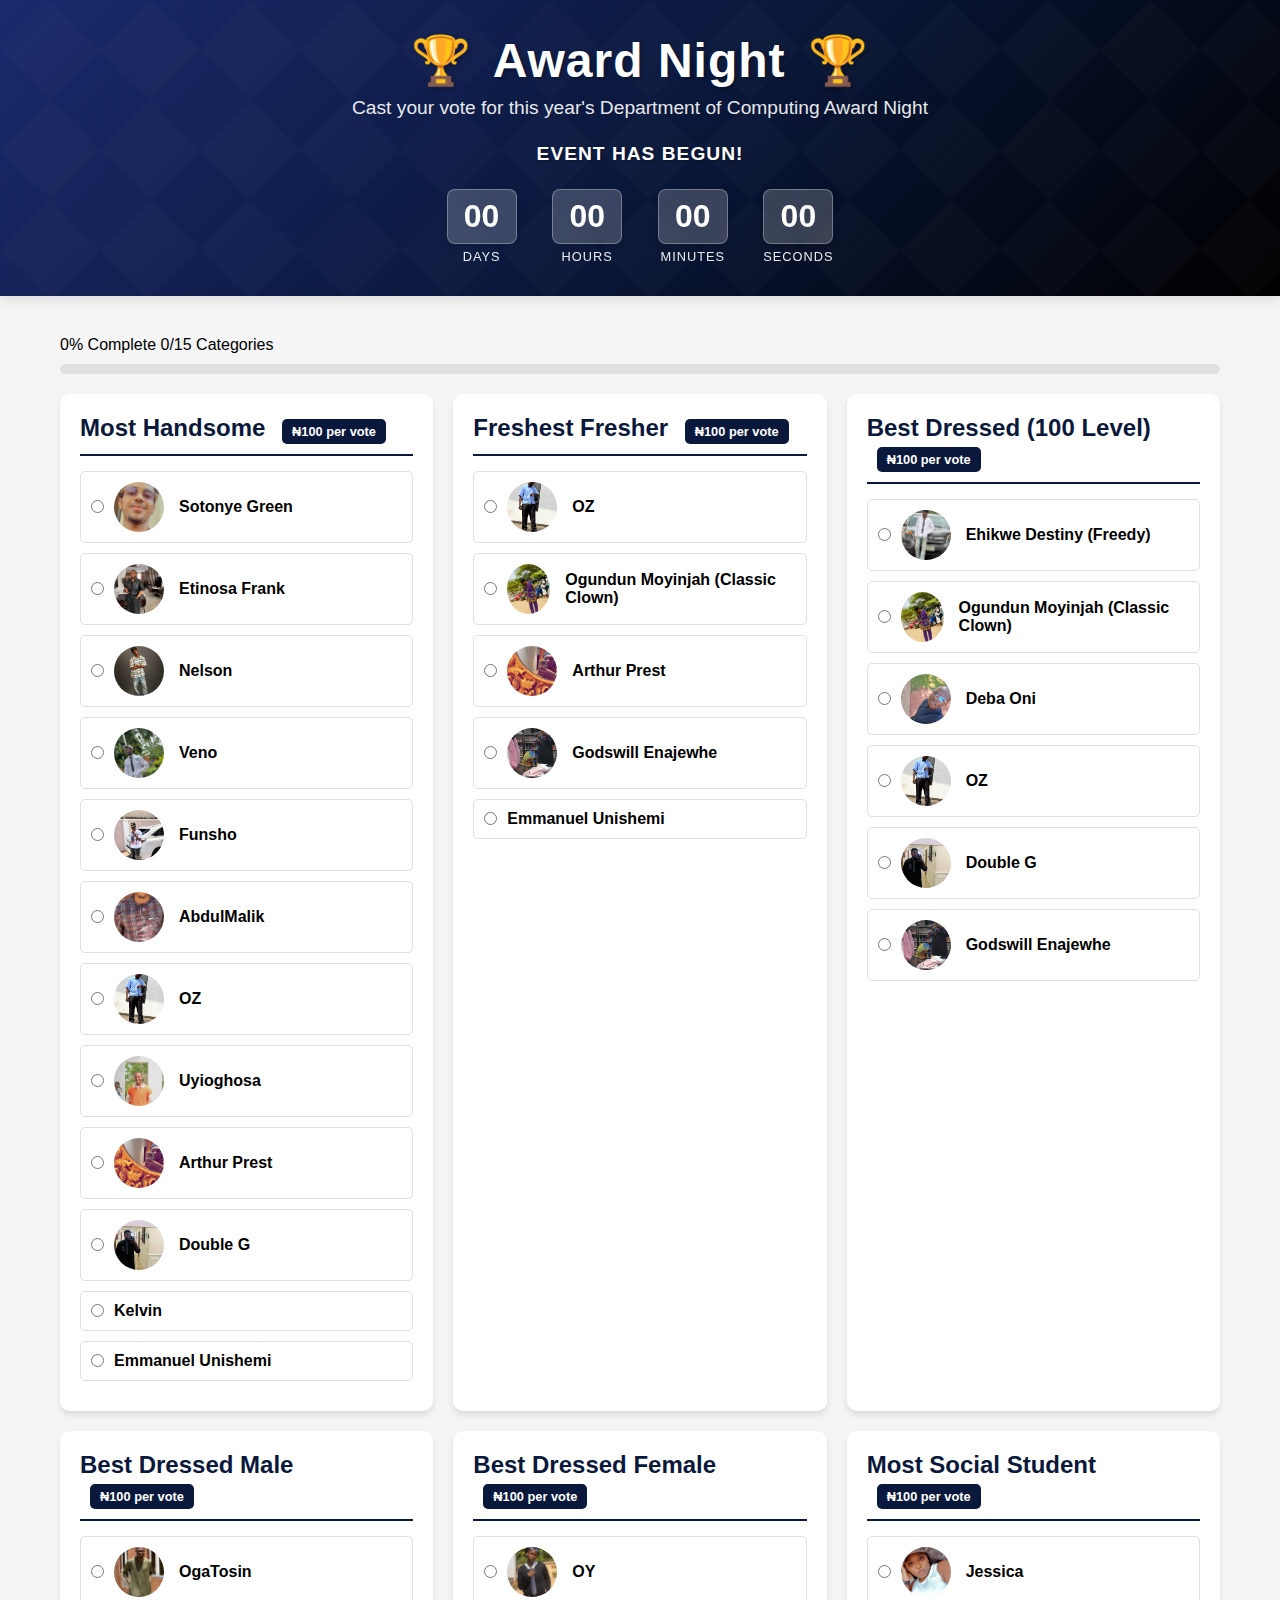
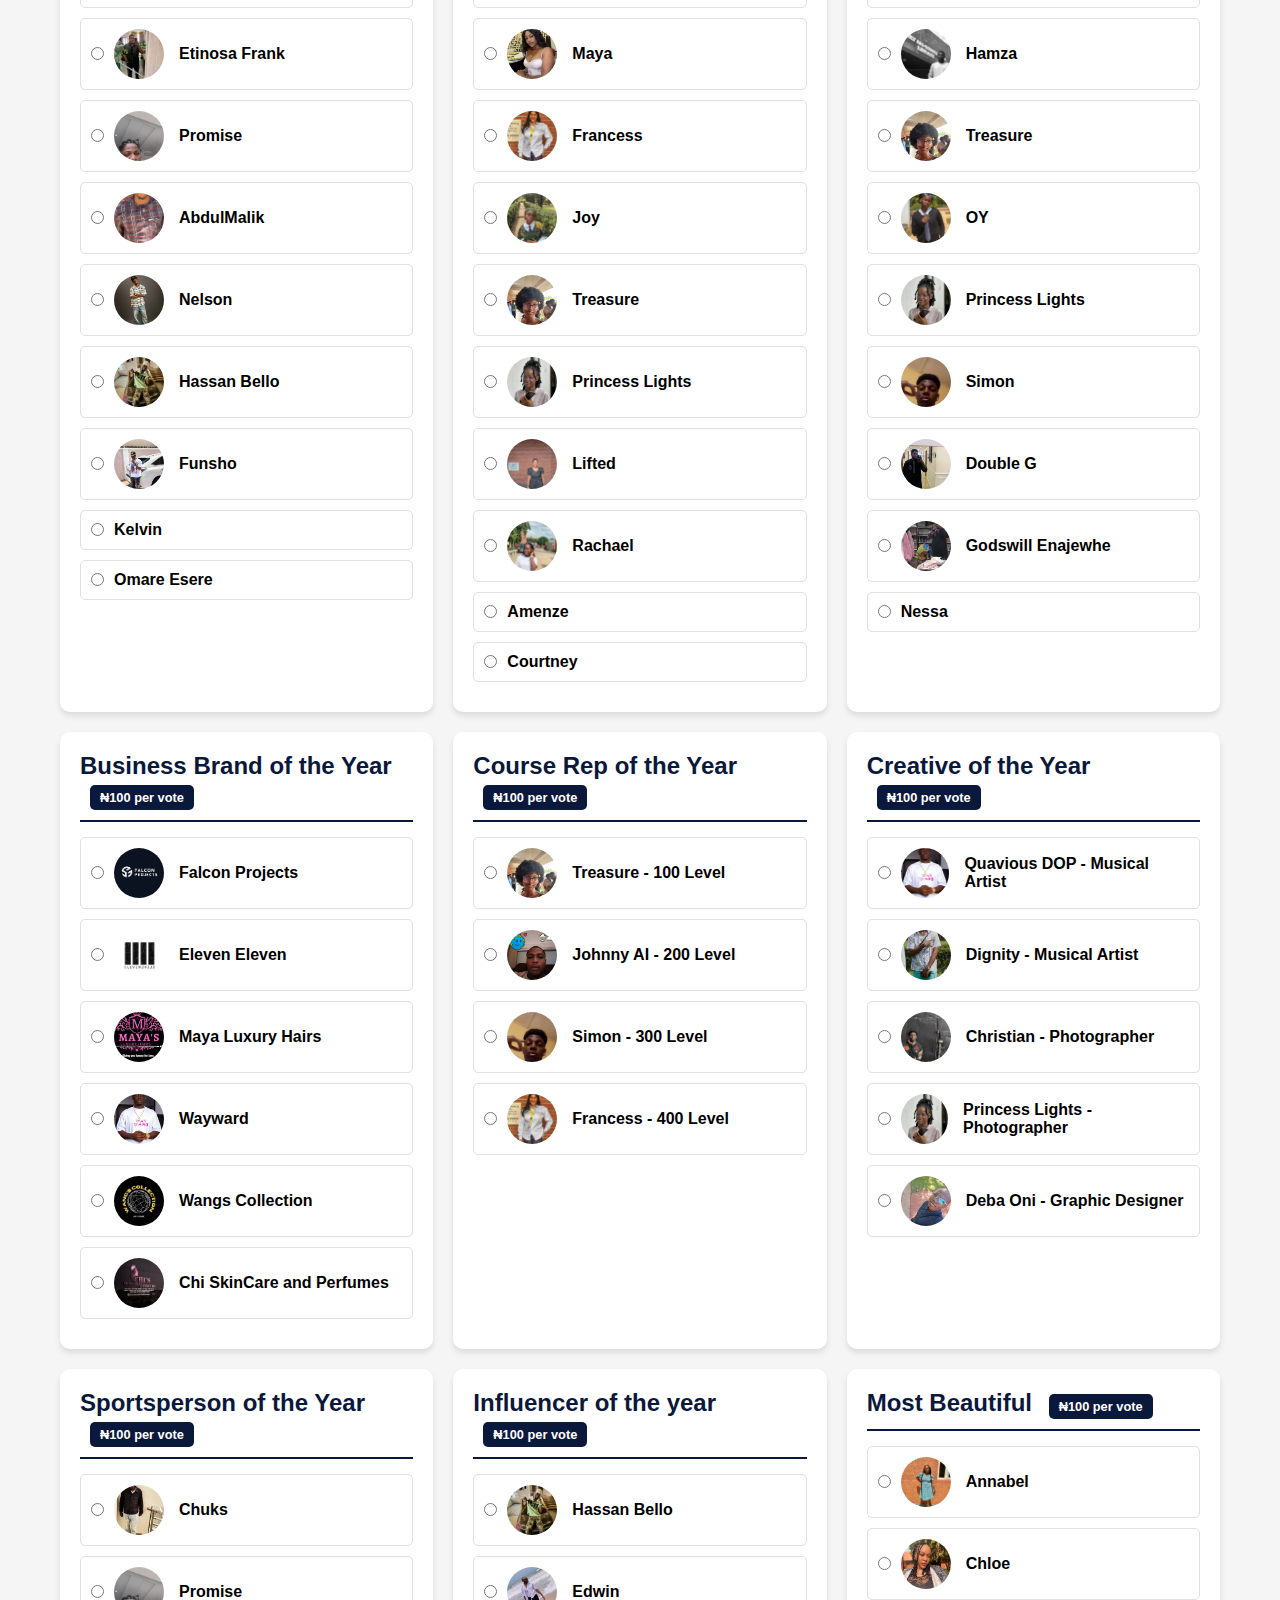
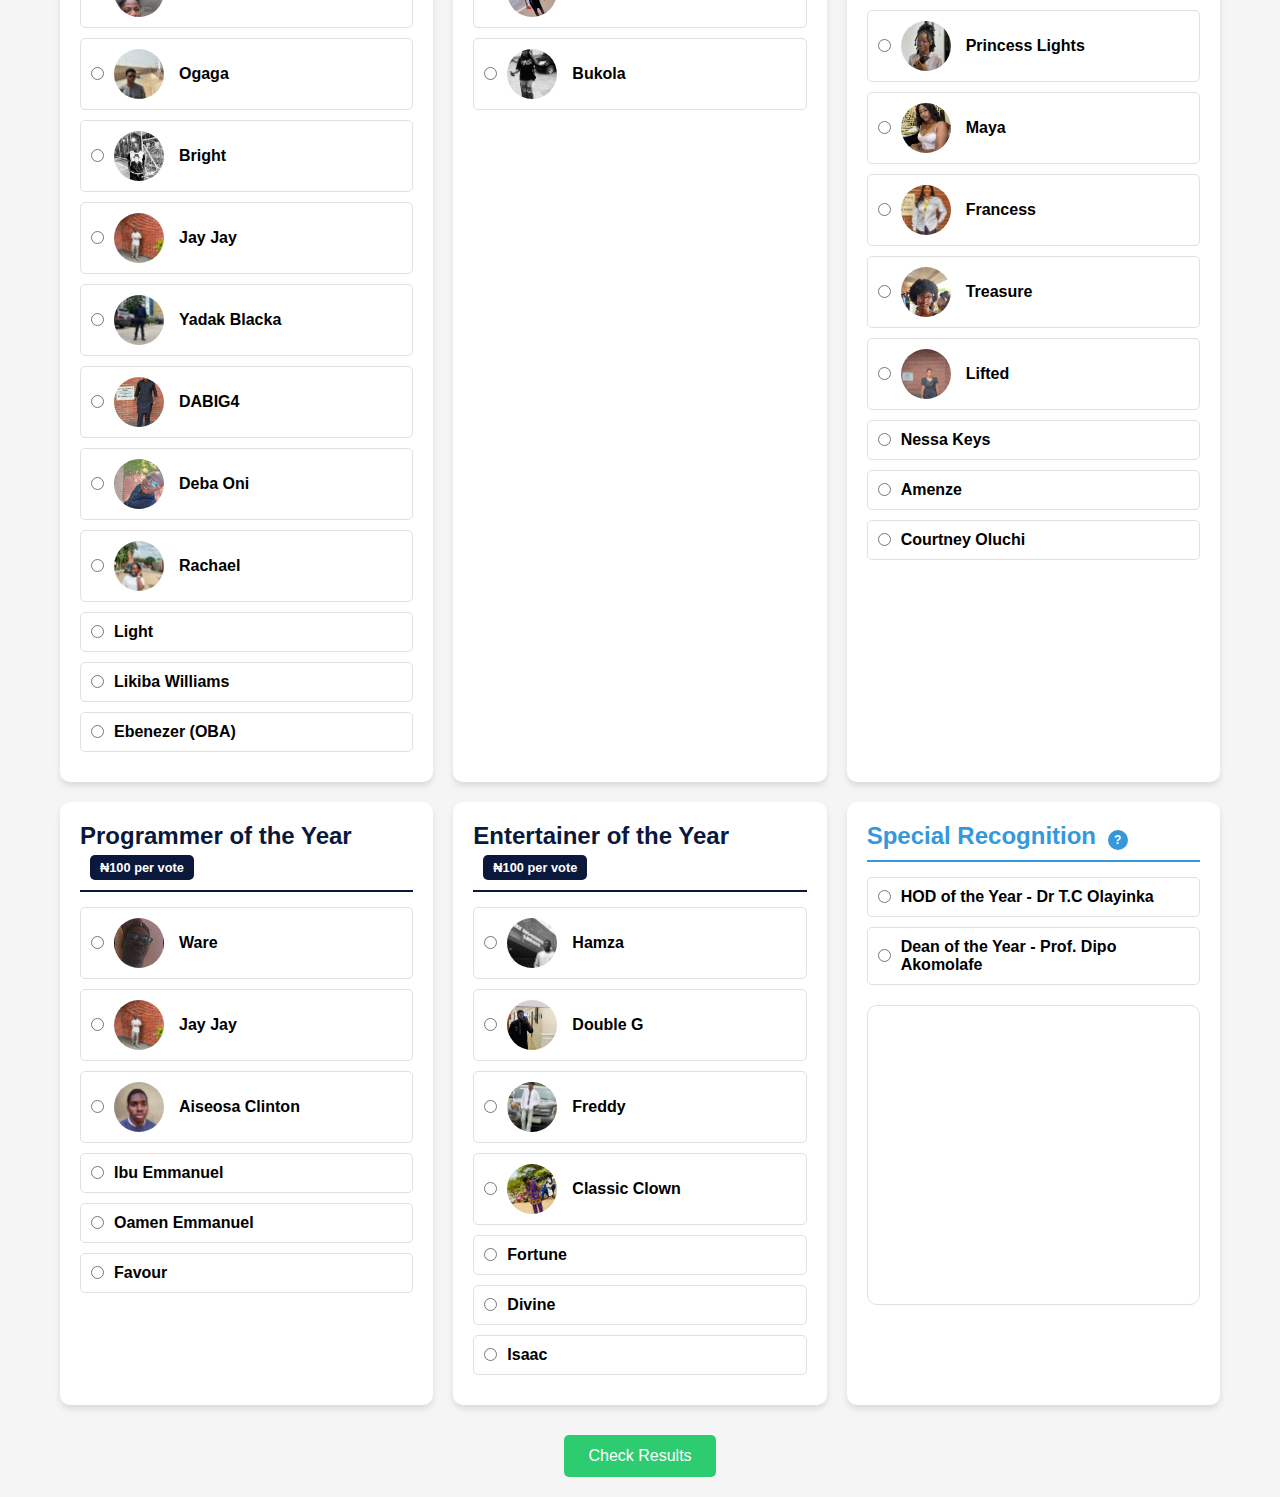
==== index.html @ 6f0bc747 "Update index.html" ====
<!DOCTYPE html>
<html lang="en">
<head>
    <meta charset="UTF-8">
    <meta name="viewport" content="width=device-width, initial-scale=1.0">
    <title>Computing Award Night Voting</title>
    <link href="img/welsu.png" rel="icon">
    <link rel="stylesheet" href="css/home.css">
    <script src="js/script.js" defer></script>
</head>
<body>
    <header class="header">
        <div class="header-container">
            <h1 class="header-title">
                <span class="award-icon">🏆</span>
                Award Night
                <span class="award-icon">🏆</span>
            </h1>
            <p class="header-subtitle">Cast your vote for this year's Department of Computing Award Night</p>
            
            <div class="countdown-wrapper">
                <p class="countdown-title">Event Begins In</p>
                <div class="countdown-container">
                    <div class="countdown-item">
                        <div id="days" class="countdown-value">00</div>
                        <div class="countdown-label">Days</div>
                    </div>
                    <div class="countdown-item">
                        <div id="hours" class="countdown-value">00</div>
                        <div class="countdown-label">Hours</div>
                    </div>
                    <div class="countdown-item">
                        <div id="minutes" class="countdown-value">00</div>
                        <div class="countdown-label">Minutes</div>
                    </div>
                    <div class="countdown-item">
                        <div id="seconds" class="countdown-value">00</div>
                        <div class="countdown-label">Seconds</div>
                    </div>
                </div>
            </div>
        </div>

        
    </header>

    <div class="container">
        <div class="progress-container">
            <div class="progress-details">
                <span id="progress-text">0% Complete</span>
                <span id="categories-completed">0/6 Categories</span>
            </div>
            <div class="progress-bar">
                <div class="progress" id="progress"></div>
            </div>
        </div>

        <form id="voting-form">
       

            <div class="category-container">
                <!-- Most Handsome Category -->
                <div class="category paid-category" data-category="most-handsome" data-paid="true">
                    <h2>Most Handsome <span class="paid-badge">₦100 per vote</span></h2>
                    <ul class="nominees">
                        <li class="nominee">
                            <label>
                                <input type="radio" name="most-handsome" value="Sontonye Green" data-paystack-link="https://paystack.com/pay/Green-handsome">
                                <div class="nominee-info">
                                    <img src="img/green.jpeg" alt="Sotonye Green" class="nominee-avatar">
                                    <span class="nominee-name">Sotonye Green</span>
                                </div>
                            </label>
                        </li>
                        <li class="nominee">
                            <label>
                                <input type="radio" name="most-handsome" value="Etinosa Frank" data-paystack-link="https://paystack.com/pay/etinosa-frank">
                                <div class="nominee-info">
                                    <img src="img/Frank.jpeg" alt="Etinosa Frank" class="nominee-avatar">
                                    <span class="nominee-name">Etinosa Frank</span>
                                </div>
                            </label>
                        </li>
                        <li class="nominee">
                            <label>
                                <input type="radio" name="most-handsome" value="Nelson" data-paystack-link="https://paystack.com/pay/nelson-csc">
                                <div class="nominee-info">
                                    <img src="img/nelson.jpeg" alt="Nelson" class="nominee-avatar">
                                    <span class="nominee-name">Nelson</span>
                                </div>
                            </label>
                        </li>

                        <li class="nominee">
                            <label>
                                <input type="radio" name="most-handsome" value="Veno" data-paystack-link="https://paystack.com/pay/veno-handsome">
                                <div class="nominee-info">
                                    <img src="img/veno.jpeg" alt="Veno" class="nominee-avatar">
                                    <span class="nominee-name">Veno</span>
                                </div>
                            </label>
                        </li>
                        
                        <li class="nominee">
                            <label>
                                <input type="radio" name="most-handsome" value="Funsho" data-paystack-link="https://paystack.com/pay/funsho-csc">
                                <div class="nominee-info">
                                    <img src="img/funsho.jpeg" alt="Funsho" class="nominee-avatar">
                                    <span class="nominee-name">Funsho</span>
                                </div>
                            </label>
                        </li>
                        <li class="nominee">
                            <label>
                                <input type="radio" name="most-handsome" value="AbdulMalik" data-paystack-link="https://paystack.com/pay/abdul-malik">
                                <div class="nominee-info">
                                    <img src="img/Maleek.jpeg" alt="Uyioghosa" class="nominee-avatar">
                                    <span class="nominee-name">AbdulMalik</span>
                                </div>
                            </label>
                        </li>
                        
                        <li class="nominee">
                            <label>
                                <input type="radio" name="most-handsome" value="OZ" data-paystack-link="https://paystack.com/pay/oz-most-handome">
                                <div class="nominee-info">
                                    <img src="img/OZx.jpeg" alt="OZ" class="nominee-avatar">
                                    <span class="nominee-name">OZ</span>
                                </div>
                            </label>
                        </li>
                        <li class="nominee">
                            <label>
                                <input type="radio" name="most-handsome" value="Uyioghosa" data-paystack-link="https://paystack.com/pay/uyioghosa">
                                <div class="nominee-info">
                                    <img src="img/uyi.jpeg" alt="Uyioghosa" class="nominee-avatar">
                                    <span class="nominee-name">Uyioghosa</span>
                                </div>
                            </label>
                        </li>
                        <li class="nominee">
                            <label>
                                <input type="radio" name="most-handsome" value="arthur-prest" data-paystack-link="https://paystack.com/pay/arthur-handsome">
                                <div class="nominee-info">
                                    <img src="img/arthur.jpeg" alt="arthur" class="nominee-avatar">
                                    <span class="nominee-name">Arthur Prest</span>
                                </div>
                            </label>
                        </li>
                       
                        
                        <li class="nominee">
                            <label>
                                <input type="radio" name="most-handsome" value="Double G" data-paystack-link="https://paystack.com/pay/doubleg-handsome">
                                <div class="nominee-info">
                                    <img src="img/doubleG.jpeg" alt="GG" class="nominee-avatar">
                                    <span class="nominee-name">Double G</span>
                                </div>
                            </label>
                        </li>
                        <li class="nominee">
                            <label>
                                <input type="radio" name="most-handsome" value="Kelvin" data-paystack-link="https://paystack.com/pay/kelvin-handsome">
                                <div class="nominee-info">
                                    <!-- <img src="/api/placeholder/50/50" alt="Kelvin" class="nominee-avatar"> -->
                                    <span class="nominee-name">Kelvin</span>
                                </div>
                            </label>
                        </li>

                        <li class="nominee">
                            <label>
                                <input type="radio" name="most-handsome" value="Emmanuel Unishemi" data-paystack-link="https://paystack.com/pay/unishemi-handsome">
                                <div class="nominee-info">
                                    <!-- <img src="img/" alt="emmanuel-unishemi" class="nominee-avatar"> -->
                                    <span class="nominee-name">Emmanuel Unishemi</span>
                                </div>
                            </label>
                        </li>
                         
                    </ul>
                </div>

                <!-- Freshest Fresher Category -->
                <div class="category paid-category" data-category="freshest-fresher" data-paid="true">
                    <h2>Freshest Fresher <span class="paid-badge">₦100 per vote</span></h2>
                    <ul class="nominees">
                        <li class="nominee">
                            <label>
                                <input type="radio" name="freshest-fresher" value="OZ" data-paystack-link="https://paystack.com/pay/oz-freshest-fresher">
                                <div class="nominee-info">
                                    <img src="img/OZx.jpeg" alt="OZ" class="nominee-avatar">
                                    <span class="nominee-name">OZ</span>
                                </div>
                            </label>
                        </li>

                        <li class="nominee">
                            <label>
                                <input type="radio" name="freshest-fresher" value="Ogundun Moyinjah (Classic Clown)" data-paystack-link="https://paystack.com/pay/classic-clown">
                                <div class="nominee-info">
                                <div class="nominee-info">
                                    <img src="img/clown.jpeg" alt="classic-clown" class="nominee-avatar">
                                    <span class="nominee-name">Ogundun Moyinjah (Classic Clown)</span>
                                </div>
                            </label>
                        </li>
                        <li class="nominee">
                            <label>
                                <input type="radio" name="freshest-fresher" value="Arthur Prest" data-paystack-link="https://paystack.com/pay/arthur-prest">
                                <div class="nominee-info">
                                <div class="nominee-info">
                                    <img src="img/arthur.jpeg" alt="Arthur Prest" class="nominee-avatar">
                                    <span class="nominee-name">Arthur Prest</span>
                                </div>
                            </label>
                        </li>
                        <li class="nominee">
                            <label>
                                <input type="radio" name="freshest-fresher" value="Godswill Enajewhe" data-paystack-link="https://paystack.com/pay/godswill-enajewhe">
                                <div class="nominee-info">
                                    <img src="img/Godswill.jpeg" alt="Godswill" class="nominee-avatar">
                                    <span class="nominee-name">Godswill Enajewhe</span>
                                </div>
                            </label>
                        </li>
                        <li class="nominee">
                            <label>
                                <input type="radio" name="freshest-fresher" value="Emmanuel Unishemi" data-paystack-link="https://paystack.com/pay/emmanuel-unishemi">
                                <div class="nominee-info">
                                <div class="nominee-info">
                                    <!-- <img src="img/" alt="Emmanuel Unishemi" class="nominee-avatar"> -->
                                    <span class="nominee-name">Emmanuel Unishemi</span>
                                </div>
                            </label>
                        </li>
                        
                    </ul>
                </div>


                <!-- Best Dressed 100L (Male) -->
                <div class="category paid-category" data-category="100-best-dressed" data-paid="true">
                    <h2>Best Dressed (100 Level) <span class="paid-badge">₦100 per vote</span></h2>
                    <ul class="nominees">
                        <li class="nominee">
                            <label>
                                <input type="radio" name="100-best-dressed" value="Freedy" data-paystack-link="https://paystack.com/pay/freddy-dress">
                                <div class="nominee-info">
                               
                                    <img src="img/freddy.jpeg" alt="Freedy" class="nominee-avatar">
                                    <span class="nominee-name">Ehikwe Destiny (Freedy) </span>
                                </div>
                            </label>
                        </li>
                      
                        
                        <li class="nominee">
                            <label>
                                <input type="radio" name="100-best-dressed" value="Ogundun Moyinjah (Classic Clown)" data-paystack-link="https://paystack.com/pay/classic-clown-dress">
                                <div class="nominee-info">
                                
                                    <img src="img/clown.jpeg" alt="classic-clown" class="nominee-avatar">
                                    <span class="nominee-name">Ogundun Moyinjah (Classic Clown)</span>
                                </div>
                            </label>
                        </li>

                        

                        <li class="nominee">
                            <label>
                                <input type="radio" name="100-best-dressed" value="Deba Oni" data-paystack-link="https://paystack.com/pay/deba-dress">
                                <div class="nominee-info">
                               
                                    <img src="img/Deba.jpeg" alt="Deba Oni" class="nominee-avatar">
                                    <span class="nominee-name">Deba Oni</span>
                                </div>
                            </label>
                        </li>
                        <li class="nominee">
                            <label>
                                <input type="radio" name="100-best-dressed" value="OZ" data-paystack-link="https://paystack.com/pay/oz-best-dressed">
                                <div class="nominee-info">
                                    <img src="img/OZx.jpeg" alt="OZ" class="nominee-avatar">
                                    <span class="nominee-name">OZ</span>
                                </div>
                            </label>
                        </li>

                        <li class="nominee">
                            <label>
                                <input type="radio" name="100-best-dressed" value="Double G" data-paystack-link="https://paystack.com/pay/doubleg-best-dressed">
                                <div class="nominee-info">
                                    <img src="img/doubleG.jpeg" alt="GG" class="nominee-avatar">
                                    <span class="nominee-name">Double G</span>
                                </div>
                            </label>
                        </li>

                        
                        <li class="nominee">
                            <label>
                                <input type="radio" name="100-best-dressed" value="Godswill Enajewhe" data-paystack-link="https://paystack.com/pay/godswill-best-dress">
                                <div class="nominee-info">
                                    <img src="img/Godswill.jpeg" alt="Godswill" class="nominee-avatar">
                                    <span class="nominee-name">Godswill Enajewhe</span>
                                </div>
                            </label>
                        </li>
                        
                        
                       
              
                    </ul>
                </div>

                <!-- Best Dressed Category - Male(Paid) -->
                <div class="category paid-category" data-category="best-dressed" data-paid="true">
                    <h2>Best Dressed Male <span class="paid-badge">₦100 per vote</span></h2>
                    <ul class="nominees">
                        <li class="nominee">
                            <label>
                                <input type="radio" name="best-dressed" value="OgaTosin" data-paystack-link="https://paystack.com/pay/sennuga">
                                <div class="nominee-info">
                                    <img src="img/ogatosin.jpeg" alt="OgaTosin" class="nominee-avatar">
                                    <span class="nominee-name">OgaTosin</span>
                                </div>
                            </label>
                        </li>
                        <li class="nominee">
                            <label>
                                <input type="radio" name="best-dressed" value="Etinosa Frank" data-paystack-link="https://paystack.com/pay/osayogie-frank">
                                <div class="nominee-info">
                                    <img src="img/frank1.jpeg" alt="Etinosa Frank" class="nominee-avatar">
                                    <span class="nominee-name">Etinosa Frank</span>
                                </div>
                            </label>
                        </li>

                        <li class="nominee">
                            <label>
                                <input type="radio" name="best-dressed" value="Promise" data-paystack-link="https://paystack.com/pay/promise-dress">
                                <div class="nominee-info">
                                    <img src="img/promise.jpeg" alt="Funsho" class="nominee-avatar">
                                    <span class="nominee-name">Promise</span>
                                </div>
                            </label>
                        </li>
                       
                        <li class="nominee">
                            <label>
                                <input type="radio" name="best-dressed" value="AbdulMalik" data-paystack-link="https://paystack.com/pay/malik-dress">
                                <div class="nominee-info">
                                    <img src="img/Maleek.jpeg" alt="AbdulMalik" class="nominee-avatar">
                                    <span class="nominee-name">AbdulMalik</span>
                                </div>
                            </label>
                        </li>
                        <li class="nominee">
                            <label>
                                <input type="radio" name="best-dressed" value="Nelson" data-paystack-link="https://paystack.com/pay/nelson-dress">
                                <div class="nominee-info">
                                    <img src="img/nelson.jpeg" alt="Nelson" class="nominee-avatar">
                                    <span class="nominee-name">Nelson </span>
                                </div>
                            </label>
                        </li>
                        
                        
                        <li class="nominee">
                            <label>
                                <input type="radio" name="best-dressed" value="Hassan Bello" data-paystack-link="https://paystack.com/pay/hassan-bello">
                                <div class="nominee-info">
                                    <img src="img/hassan.jpeg" alt="Hassan Bello" class="nominee-avatar">
                                    <span class="nominee-name">Hassan Bello</span>
                                </div>
                            </label>
                        </li>
                        <li class="nominee">
                            <label>
                                <input type="radio" name="best-dressed" value="Funsho" data-paystack-link="https://paystack.com/pay/funsho-dress">
                                <div class="nominee-info">
                                    <img src="img/funsho.jpeg" alt="Funsho" class="nominee-avatar">
                                    <span class="nominee-name">Funsho</span>
                                </div>
                            </label>
                        </li>

                       
                        <li class="nominee">
                            <label>
                                <input type="radio" name="best-dressed" value="Kelvin" data-paystack-link="https://paystack.com/pay/kelvin-best-dressed">
                                <div class="nominee-info">
                                    <!-- <img src="" alt="Kelvin" class="nominee-avatar"> -->
                                    <span class="nominee-name">Kelvin</span>
                                </div>
                            </label>
                        </li>
                        <li class="nominee">
                            <label>
                                <input type="radio" name="best-dressed" value="Omare Esere" data-paystack-link="https://paystack.com/pay/omare-esere">
                                <div class="nominee-info">
                                    <!-- <img src="/api/placeholder/50/50" alt="Omare Esere" class="nominee-avatar"> -->
                                    <span class="nominee-name">Omare Esere</span>
                                </div>
                            </label>
                        </li>
                    </ul>
                </div>

                <!-- Best Dressed Category - Female(Paid) -->
                <div class="category paid-category" data-category="best-dressed-female" data-paid="true">
                    <h2>Best Dressed Female <span class="paid-badge">₦100 per vote</span></h2>
                    <ul class="nominees">
                        
                        <li class="nominee">
                            <label>
                                <input type="radio" name="most-beautiful" value="OY" data-paystack-link="https://paystack.com/pay/oy-dress">
                                <div class="nominee-info">
                                    <img src="img/OY.jpeg" alt="OY" class="nominee-avatar">
                                    <span class="nominee-name"> OY </span>
                                </div>
                            </label>
                        </li>
                        <li class="nominee">
                            <label>
                                <input type="radio" name="best-dressed-female" value="Maya" data-paystack-link="https://paystack.com/pay/maya-dress">
                                <div class="nominee-info">
                                    <img src="img/maya.jpeg" alt="Maya" class="nominee-avatar">
                                    <span class="nominee-name">Maya</span>
                                </div>
                            </label>
                        </li>
                        <li class="nominee">
                            <label>
                                <input type="radio" name="best-dressed-female" value="Francess" data-paystack-link="https://paystack.com/pay/francess-dress">
                                <div class="nominee-info">
                                    <img src="img/francess.jpeg" alt="Francess" class="nominee-avatar">
                                    <span class="nominee-name">Francess</span>
                                </div>
                            </label>
                        </li>
                        <li class="nominee">
                            <label>
                                <input type="radio" name="best-dressed-female" value="Joy" data-paystack-link="https://paystack.com/pay/joy-dress">
                                <div class="nominee-info">
                                    <img src="img/joy.jpeg" alt="Joy" class="nominee-avatar">
                                    <span class="nominee-name">Joy</span>
                                </div>
                            </label>
                        </li>

                        <li class="nominee">
                            <label>
                                <input type="radio" name="best-dressed-female" value="Treasure" data-paystack-link="https://paystack.com/pay/treasure-dress">
                                <div class="nominee-info">
                                    <img src="img/treasure.jpeg" alt="Joy" class="nominee-avatar">
                                    <span class="nominee-name">Treasure</span>
                                </div>
                            </label>
                        </li>

                        <li class="nominee">
                            <label>
                                <input type="radio" name="best-dressed-female" value="Princess Lights" data-paystack-link="https://paystack.com/pay/princess-dress">
                                <div class="nominee-info">
                                    <img src="img/princess.jpeg" alt="Princess" class="nominee-avatar">
                                    <span class="nominee-name">Princess Lights</span>
                                </div>
                            </label>
                        </li>
                        
                    
                        <li class="nominee">
                            <label>
                                <input type="radio" name="best-dressed-female" value="Lifted" data-paystack-link="https://paystack.com/pay/lifted-dress">
                                <div class="nominee-info">
                                    <img src="img/lifted.jpeg" alt="Lifted" class="nominee-avatar">
                                    <span class="nominee-name">Lifted</span>
                                </div>
                            </label>
                        </li>

                        

                        <li class="nominee">
                            <label>
                                <input type="radio" name="best-dressed-female" value="Rachael" data-paystack-link="https://paystack.com/pay/rachael-dress">
                                <div class="nominee-info">
                                    <img src="img/rachael.jpeg" alt="rachael" class="nominee-avatar">
                                    <span class="nominee-name">Rachael</span>
                                </div>
                            </label>
                        </li>

                        <li class="nominee">
                            <label>
                                <input type="radio" name="best-dressed-female" value="Amenze" data-paystack-link="https://paystack.com/pay/amenze-dress">
                                <div class="nominee-info">
                                    <!-- <img src="img/lifted.jpeg" alt="Amenze" class="nominee-avatar"> -->
                                    <span class="nominee-name">Amenze</span>
                                </div>
                            </label>
                        </li>

                        <li class="nominee">
                            <label>
                                <input type="radio" name="best-dressed-female" value="Courtney" data-paystack-link="https://paystack.com/pay/courtney">
                                <div class="nominee-info">
                                    <!-- <img src="/api/placeholder/50/50" alt="Courtney" class="nominee-avatar"> -->
                                    <span class="nominee-name">Courtney</span>
                                </div>
                            </label>
                        </li>

                        
                    </ul>
                </div>

                <!-- Most Social Category -(Paid) -->
                <div class="category paid-category" data-category="Most-Social" data-paid="true">
                    <h2>Most Social Student <span class="paid-badge">₦100 per vote</span></h2>
                    <ul class="nominees">

                        <li class="nominee">
                            <label>
                                <input type="radio" name="Most-Social" value="Jessica" data-paystack-link="https://paystack.com/pay/jessica-social">
                                <div class="nominee-info">
                                    <img src="img/jessica.jpeg" alt="Jessica" class="nominee-avatar">
                                    <span class="nominee-name">Jessica</span>
                                </div>
                            </label>
                        </li>

                        <li class="nominee">
                            <label>
                                <input type="radio" name="Most-Social" value="Hamza" data-paystack-link="https://paystack.com/pay/hamza-social">
                                <div class="nominee-info">
                                    <img src="img/hamza.jpeg" alt="Hamza" class="nominee-avatar">
                                    <span class="nominee-name">Hamza</span>
                                </div>
                            </label>
                        </li>

                        <li class="nominee">
                            <label>
                                <input type="radio" name="Most-Social" value="Treasure" data-paystack-link="https://paystack.com/pay/treasure-social">
                                <div class="nominee-info">
                                    <img src="img/treasure.jpeg" alt="Treasure" class="nominee-avatar">
                                    <span class="nominee-name">Treasure</span>
                                </div>
                            </label>
                        </li>
                        <li class="nominee">
                            <label>
                                <input type="radio" name="Most-Social" value="OY" data-paystack-link="https://paystack.com/pay/oy-social">
                                <div class="nominee-info">
                                    <img src="img/OY.jpeg" alt="OY" class="nominee-avatar">
                                    <span class="nominee-name">OY</span>
                                </div>
                            </label>
                        </li>

                        <li class="nominee">
                            <label>
                                <input type="radio" name="Most-Social" value="Princess" data-paystack-link="https://paystack.com/pay/princess-social">
                                <div class="nominee-info">
                                    <img src="img/princess.jpeg" alt="Princess" class="nominee-avatar">
                                    <span class="nominee-name">Princess Lights</span>
                                </div>
                            </label>
                        </li>

                        <li class="nominee">
                            <label>
                                <input type="radio" name="Most-Social" value="Simon" data-paystack-link="https://paystack.com/pay/simon-social">
                                <div class="nominee-info">
                                    <img src="img/simon.jpeg" alt="Simon" class="nominee-avatar">
                                    <span class="nominee-name">Simon</span>
                                </div>
                            </label>
                        </li>

            
                        <li class="nominee">
                            <label>
                                <input type="radio" name="Most-Social" value="Double G" data-paystack-link="https://paystack.com/pay/doubleg-social">
                                <div class="nominee-info">
                                    <img src="img/doubleG.jpeg" alt="GG" class="nominee-avatar">
                                    <span class="nominee-name">Double G</span>
                                </div>
                            </label>
                        </li>
                        

                        <li class="nominee">
                            <label>
                                <input type="radio" name="Most-Social" value="Godswill" data-paystack-link="https://paystack.com/pay/godswill-social">
                                <div class="nominee-info">
                                    <img src="img/Godswill.jpeg" alt="Godswill" class="nominee-avatar">
                                    <span class="nominee-name">Godswill Enajewhe</span>
                                </div>
                            </label>
                        </li>
                        <li class="nominee">
                            <label>
                                <input type="radio" name="Most-Social" value="Nessa" data-paystack-link="https://paystack.com/pay/nessa-social">
                                <div class="nominee-info">
                                    <!-- <img src="img/" alt="Nessa" class="nominee-avatar"> -->
                                    <span class="nominee-name">Nessa</span>
                                </div>
                            </label>
                        </li>

                        
                        
                    </ul>
                </div>

                <!-- Business Brand of the Year Category (Paid) -->
                <div class="category paid-category" data-category="business-brand" data-paid="true">
                    <h2>Business Brand of the Year <span class="paid-badge">₦100 per vote</span></h2>
                    <ul class="nominees">
                        <li class="nominee">
                            <label>
                                <input type="radio" name="business-brand" value="Falcon Projects" data-paystack-link="https://paystack.com/pay/falcon-projects">
                                <div class="nominee-info">
                                    <img src="img/falconOne.jpeg" alt="Falcon Projects" class="nominee-avatar">
                                    <span class="nominee-name">Falcon Projects</span>
                                </div>
                            </label>
                        </li>
                        <li class="nominee">
                            <label>
                                <input type="radio" name="business-brand" value="Eleven Eleven" data-paystack-link="https://paystack.com/pay/eleven-eleven">
                                <div class="nominee-info">
                                    <img src="img/eleven.jpeg" alt="Eleven Eleven" class="nominee-avatar">
                                    <span class="nominee-name">Eleven Eleven</span>
                                </div>
                            </label>
                        </li>
                        <li class="nominee">
                            <label>
                                <input type="radio" name="business-brand" value="Maya Luxury Hairs" data-paystack-link="https://paystack.com/pay/maya-hair">
                                <div class="nominee-info">
                                    <img src="img/maya.png" alt="Maya Luxury Hairs" class="nominee-avatar">
                                    <span class="nominee-name">Maya Luxury Hairs</span>
                                </div>
                            </label>
                        </li>
                        <li class="nominee">
                            <label>
                                <input type="radio" name="business-brand" value="Wayward" data-paystack-link="https://paystack.com/pay/wayward">
                                <div class="nominee-info">
                                    <img src="img/wayward.jpeg" alt="Wayward" class="nominee-avatar">
                                    <span class="nominee-name">Wayward</span>
                                </div>
                            </label>
                        </li>
                        
                        <li class="nominee">
                            <label>
                                <input type="radio" name="business-brand" value="Wangs Collection" data-paystack-link="https://paystack.com/pay/wangs-collection">
                                <div class="nominee-info">
                                    <img src="img/wangs.jpeg" alt="Wangs" class="nominee-avatar">
                                    
                                    <span class="nominee-name">Wangs Collection</span>
                                </div>
                            </label>
                        </li>
                        <li class="nominee">
                            <label>
                                <input type="radio" name="business-brand" value="Chi SkinCare" data-paystack-link="https://paystack.com/pay/chi-skincare">
                                <div class="nominee-info">
                                    <img src="img/chi.jpeg" alt="Wangs" class="nominee-avatar">
                                   
                                    <span class="nominee-name">Chi SkinCare and Perfumes</span>
                                </div>
                            </label>
                        </li>
                    </ul>
                </div>

                <!-- Courserep of the Year (Paid) -->
                <div class="category paid-category" data-category="Course Rep of the Year" data-paid="true">
                    <h2>Course Rep of the Year <span class="paid-badge">₦100 per vote</span></h2>
                    <ul class="nominees">
                        <li class="nominee">
                            <label>
                                <input type="radio" name="Course Rep of the Year" value="Treasure" data-paystack-link="https://paystack.com/pay/treasure-courserep">
                                <div class="nominee-info">
                                    <img src="img/treasure.jpeg" alt="Treasure" class="nominee-avatar">
                                    <span class="nominee-name">Treasure - 100 Level</span>
                                </div>
                            </label>
                        </li>
                        <li class="nominee">
                            <label>
                                <input type="radio" name="Course Rep of the Year" value="Johnny AI" data-paystack-link="https://paystack.com/pay/johnny-coursrep">
                                <div class="nominee-info">
                                    <img src="img/johnnyAI.jpeg" alt="Johnny AI" class="nominee-avatar">
                                    <span class="nominee-name">Johnny AI - 200 Level</span>
                                </div>
                            </label>
                        </li>
                        <li class="nominee">
                            <label>
                                <input type="radio" name="Course Rep of the Year" value="Simon" data-paystack-link="https://paystack.com/pay/simon-courserep">
                                <div class="nominee-info">
                                    <img src="img/simon.jpeg" alt="Simon" class="nominee-avatar">
                                    <span class="nominee-name">Simon - 300 Level</span>
                                </div>
                            </label>
                        </li>
                        <li class="nominee">
                            <label>
                                <input type="radio" name="Course Rep of the Year" value="Francess" data-paystack-link="https://paystack.com/pay/francess-courserep">
                                <div class="nominee-info">
                                    <img src="img/francess.jpeg" alt="Francess" class="nominee-avatar">
                                    <span class="nominee-name">Francess - 400 Level</span>
                                </div>
                            </label>
                        </li>
                    </ul>
                </div>

                <!-- Creative of the year -->
                <div class="category paid-category" data-category="Creative" data-paid="true">
                    <h2>Creative of the Year <span class="paid-badge">₦100 per vote</span></h2>
                    <ul class="nominees">
                        <li class="nominee">
                            <label>
                                <input type="radio" name="Creative" value="Quavious DOP" data-paystack-link="https://paystack.com/pay/quavious-dop">
                                <div class="nominee-info">
                                    <img src="img/wayward.jpeg" alt="Quavious DOP" class="nominee-avatar">
                                    <span class="nominee-name">Quavious DOP - Musical Artist</span>
                                </div>
                            </label>
                        </li>

                        <li class="nominee">
                            <label>
                                <input type="radio" name="Creative" value="Dignity" data-paystack-link="https://paystack.com/pay/dignity-creative">
                                <div class="nominee-info">
                                    <img src="img/dignity.jpeg" alt="Dignity" class="nominee-avatar">
                                    <span class="nominee-name">Dignity - Musical Artist</span>
                                </div>
                            </label>
                        </li>
                        
                        <li class="nominee">
                            <label>
                                <input type="radio" name="Creative" value="Christian" data-paystack-link="https://paystack.com/pay/christian-photography">
                                <div class="nominee-info">
                                    <img src="img/christian.jpeg" alt="Christian" class="nominee-avatar">
                                    <span class="nominee-name">Christian - Photographer</span>
                                </div>
                            </label>
                        </li>
                        <li class="nominee">
                            <label>
                                <input type="radio" name="Creative" value="Princess" data-paystack-link="https://paystack.com/pay/princess-photography">
                                <div class="nominee-info">
                                    <img src="img/princess.jpeg" alt="Princess" class="nominee-avatar">
                                    <span class="nominee-name">Princess Lights - Photographer</span>
                                </div>
                            </label>
                        </li>

                        <li class="nominee">
                            <label>
                                <input type="radio" name="Creative" value="Deba Oni" data-paystack-link="https://paystack.com/pay/deba-oni-creative">
                                <div class="nominee-info">
                                    <img src="img/Deba.jpeg" alt="Deba Oni" class="nominee-avatar">
                                    <span class="nominee-name">Deba Oni - Graphic Designer</span>
                                </div>
                            </label>
                        </li>
                    </ul>
                </div>

                <!-- Sportman of the year -->
                <div class="category paid-category" data-category="Sportman" data-paid="true">
                    <h2>Sportsperson of the Year <span class="paid-badge">₦100 per vote</span></h2>
                    <ul class="nominees">
                        <li class="nominee">
                            <label>
                                <input type="radio" name="Sportman" value="Chuks" data-paystack-link="https://paystack.com/pay/chuks-sport">
                                <div class="nominee-info">
                                    <img src="img/chuks.jpeg" alt="Chuks" class="nominee-avatar">
                                    <span class="nominee-name">Chuks</span>
                                </div>
                            </label>
                        </li>

                        <li class="nominee">
                            <label>
                                <input type="radio" name="Sportman" value="Promise" data-paystack-link="https://paystack.com/pay/promise-sport">
                                <div class="nominee-info">
                                    <img src="img/promise.jpeg" alt="Promise" class="nominee-avatar">
                                    <span class="nominee-name">Promise</span>
                                </div>
                            </label>
                        </li>

                        <li class="nominee">
                            <label>
                                <input type="radio" name="Sportman" value="Ogaga" data-paystack-link="https://paystack.com/pay/ogaga-sport">
                                <div class="nominee-info">
                                    <img src="img/ogaga.jpeg" alt="Ogaga" class="nominee-avatar">
                                    <span class="nominee-name">Ogaga</span>
                                </div>
                            </label>
                        </li>

                        <li class="nominee">
                            <label>
                                <input type="radio" name="Sportman" value="Bright" data-paystack-link="https://paystack.com/pay/bright-sport">
                                <div class="nominee-info">
                                    <img src="img/bright.jpeg" alt="Bright" class="nominee-avatar">
                                    <span class="nominee-name">Bright</span>
                                </div>
                            </label>
                        </li>

                        <li class="nominee">
                            <label>
                                <input type="radio" name="Sportman" value="Jay Jay" data-paystack-link="https://paystack.com/pay/jay-jay-sport">
                                <div class="nominee-info">
                                    <img src="img/jayjay.jpeg" alt="JayJay" class="nominee-avatar">
                                    <span class="nominee-name">Jay Jay</span>
                                </div>
                            </label>
                        </li>

                        <li class="nominee">
                            <label>
                                <input type="radio" name="Sportman" value="Blacka" data-paystack-link="https://paystack.com/pay/yadak">
                                <div class="nominee-info">
                                    <img src="img/blacka.jpeg" alt="Blacka" class="nominee-avatar">
                                    <span class="nominee-name">Yadak Blacka</span>
                                </div>
                            </label>
                        </li>


                        <li class="nominee">
                            <label>
                                <input type="radio" name="Sportman" value="DABIG4 " data-paystack-link="https://paystack.com/pay/jude-sports">
                                <div class="nominee-info">
                                    <img src="img/jude.jpeg" alt="DABIG4 " class="nominee-avatar">
                                    <span class="nominee-name">DABIG4 </span>
                                </div>
                            </label>
                        </li>

                        <li class="nominee">
                            <label>
                                <input type="radio" name="Sportman" value="Deba Oni" data-paystack-link="https://paystack.com/pay/deba-sport">
                                <div class="nominee-info">
                                    <img src="img/Deba.jpeg" alt="Deba Oni" class="nominee-avatar">
                                    <span class="nominee-name">Deba Oni</span>
                                </div>
                            </label>
                        </li>

                        <li class="nominee">
                            <label>
                                <input type="radio" name="Sportman" value="Light" data-paystack-link="https://paystack.com/pay/rachael-sportsperson">
                                <div class="nominee-info">
                                    <img src="img/rachael.jpeg" alt="rachael" class="nominee-avatar">
                                    <span class="nominee-name">Rachael</span>
                                </div>
                            </label>
                        </li>

                       
                        <li class="nominee">
                            <label>
                                <input type="radio" name="Sportman" value="Light" data-paystack-link="https://paystack.com/pay/light-sports">
                                <div class="nominee-info">
                                    <!-- <img src="img/" alt="Light" class="nominee-avatar"> -->
                                    <span class="nominee-name">Light</span>
                                </div>
                            </label>
                        </li>

                        
                        <li class="nominee">
                            <label>
                                <input type="radio" name="Sportman" value="Likiba" data-paystack-link="https://paystack.com/pay/likiba">
                                <div class="nominee-info">
                                    <!-- <img src="/api/placeholder/50/50" alt="Likiba" class="nominee-avatar"> -->
                                    <span class="nominee-name">Likiba Williams</span>
                                </div>
                            </label>
                        </li>
                        
                        
                        <li class="nominee">
                            <label>
                                <input type="radio" name="Sportman" value="Oba" data-paystack-link="https://paystack.com/pay/oba">
                                <div class="nominee-info">
                                    <!-- <img src="/api/placeholder/50/50" alt="Oba" class="nominee-avatar"> -->
                                    <span class="nominee-name">Ebenezer (OBA)</span>
                                </div>
                            </label>
                        </li>
                    </ul>
                </div>

                <!-- Influencer Category -->
                <div class="category paid-category" data-category="most-talented" data-paid="true">
                    <h2>Influencer of the year <span class="paid-badge">₦100 per vote</span></h2>
                    <ul class="nominees">
                        <li class="nominee">
                            <label>
                                <input type="radio" name="most-talented" value="Hassan Bello" data-paystack-link="https://paystack.com/pay/hassan-influencer">
                                <div class="nominee-info">
                                    <img src="img/hassan.jpeg" alt="Hassan Bello" class="nominee-avatar">
                                    <span class="nominee-name">Hassan Bello</span>
                                </div>
                            </label>
                        </li>
                        <li class="nominee">
                            <label>
                                <input type="radio" name="most-talented" value="Edwin" data-paystack-link="https://paystack.com/pay/edwin-influencer">
                                <div class="nominee-info">
                                    <img src="img/edwin.jpeg" alt="Edwin" class="nominee-avatar">
                                    <span class="nominee-name">Edwin</span>
                                </div>
                            </label>
                        </li>
                        <li class="nominee">
                            <label>
                                <input type="radio" name="most-talented" value="Bukola" data-paystack-link="https://paystack.com/pay/bukola-influence">
                                <div class="nominee-info">
                                    <img src="img/deborah.jpeg" alt="Bukola" class="nominee-avatar">
                                    <span class="nominee-name">Bukola</span>
                                </div>
                            </label>
                        </li>
                    </ul>
                </div>

                <!-- Most beautiful Female (Paid) -->
                <div class="category paid-category" data-category="most-beautiful" data-paid="true">
                    <h2>Most Beautiful <span class="paid-badge">₦100 per vote</span></h2>
                    <ul class="nominees">
                        <li class="nominee">
                            <label>
                                <input type="radio" name="most-beautiful" value="Annabel" data-paystack-link="https://paystack.com/pay/annabel-beautiful">
                                <div class="nominee-info">
                                    <img src="img/annabel.jpeg" alt="Annabel" class="nominee-avatar">
                                    <span class="nominee-name">Annabel</span>
                                </div>
                            </label>
                        </li>
                        <li class="nominee">
                            <label>
                                <input type="radio" name="most-beautiful" value="Chloe" data-paystack-link="https://paystack.com/pay/chloe-beautiful">
                                <div class="nominee-info">
                                    <img src="img/khloe.jpg" alt="Chloe" class="nominee-avatar">
                                    <span class="nominee-name">Chloe</span>
                                </div>
                            </label>
                        </li>

                        <li class="nominee">
                            <label>
                                <input type="radio" name="most-beautiful" value="Princess" data-paystack-link="https://paystack.com/pay/princess-beautiful">
                                <div class="nominee-info">
                                    <img src="img/princess.jpeg" alt="Princess" class="nominee-avatar">
                                    <span class="nominee-name">Princess Lights</span>
                                </div>
                            </label>
                        </li>
                        
                        <li class="nominee">
                            <label>
                                <input type="radio" name="most-beautiful" value="Maya" data-paystack-link="https://paystack.com/pay/maya-beautiful">
                                <div class="nominee-info">
                                    <img src="img/maya.jpeg" alt="Maya" class="nominee-avatar">
                                    <span class="nominee-name">Maya</span>
                                </div>
                            </label>
                        </li>

                        
                        <li class="nominee">
                            <label>
                                <input type="radio" name="most-beautiful" value="Francess" data-paystack-link="https://paystack.com/pay/francess-beautiful">
                                <div class="nominee-info">
                                    <img src="img/francess.jpeg" alt="Francess" class="nominee-avatar">
                                    <span class="nominee-name">Francess</span>
                                </div>
                            </label>
                        </li>

                        <li class="nominee">
                            <label>
                                <input type="radio" name="most-beautiful" value="Treasure" data-paystack-link="https://paystack.com/pay/treasure-beautiful">
                                <div class="nominee-info">
                                    <img src="img/treasure.jpeg" alt="treasure" class="nominee-avatar">
                                    <span class="nominee-name">Treasure</span>
                                </div>
                            </label>
                        </li>

                        <li class="nominee">
                            <label>
                                <input type="radio" name="most-beautiful" value="Lifted" data-paystack-link="https://paystack.com/pay/lifted-beautiful">
                                <div class="nominee-info">
                                    <img src="img/lifted.jpeg" alt="Lifted" class="nominee-avatar">
                                    <span class="nominee-name">Lifted</span>
                                </div>
                            </label>
                        </li>

                        <li class="nominee">
                            <label>
                                <input type="radio" name="most-beautiful" value="Nessa Keys" data-paystack-link="https://paystack.com/pay/nessa-beautiful">
                                <div class="nominee-info">
                                    <!-- <img src="img/" alt="Nessa" class="nominee-avatar"> -->
                                    <span class="nominee-name">Nessa Keys</span>
                                </div>
                            </label>
                        </li>

                        <li class="nominee">
                            <label>
                                <input type="radio" name="most-beautiful" value="Amenze" data-paystack-link="https://paystack.com/pay/amenze-beautiful">
                                <div class="nominee-info">
                                    <!-- <img src="img/" alt="Nessa" class="nominee-avatar"> -->
                                    <span class="nominee-name">Amenze</span>
                                </div>
                            </label>
                        </li>


                        <li class="nominee">
                            <label>
                                <input type="radio" name="most-beautiful" value="Courtney Oluchi" data-paystack-link="https://paystack.com/pay/courtney-beautiful">
                                <div class="nominee-info">
                                    <!-- <img src="/api/placeholder/50/50" alt="Courtney Oluchi" class="nominee-avatar"> -->
                                    <span class="nominee-name">Courtney Oluchi</span>
                                </div>
                            </label>
                        </li>
                        
                        
                    </ul>
                </div>

                <!-- Programmer of the year(Paid) -->
                <div class="category paid-category" data-category="Programmer" data-paid="true">
                    <h2>Programmer of the Year <span class="paid-badge">₦100 per vote</span></h2>
                    <ul class="nominees">
                      
                        <li class="nominee">
                            <label>
                                <input type="radio" name="Programmer" value="Ware" data-paystack-link="https://paystack.com/pay/ware-programmer">
                                <div class="nominee-info">
                                    <img src="img/Ware.jpeg" alt="Ware" class="nominee-avatar">
                                    
                                    <span class="nominee-name">Ware</span>
                                </div>
                            </label>
                        </li>

                        <li class="nominee">
                            <label>
                                <input type="radio" name="Programmer" value="Jay" data-paystack-link="https://paystack.com/pay/jay-jay">
                                <div class="nominee-info">
                                <img src="img/jayjay.jpeg" alt="JayJay" class="nominee-avatar">
                                    
                                    <span class="nominee-name">Jay Jay</span>
                                </div>
                            </label>
                        </li>
                        <li class="nominee">
                            <label>
                                <input type="radio" name="Programmer" value="Aiseosa" data-paystack-link="https://paystack.com/pay/aiseosa-clinton">
                                <div class="nominee-info">
                                    <img src="img/clinton.jpeg" alt="Clinton" class="nominee-avatar">
                                    
                                    <span class="nominee-name">Aiseosa Clinton</span>
                                </div>
                            </label>
                        </li>
                        <li class="nominee">
                            <label>
                                <input type="radio" name="Programmer" value="Ibu" data-paystack-link="https://paystack.com/pay/ibu-programmer">
                                <div class="nominee-info">
                                    
                                    <span class="nominee-name">Ibu Emmanuel</span>
                                </div>
                            </label>
                        </li>
                        <li class="nominee">
                            <label>
                                <input type="radio" name="Programmer" value="Oamen" data-paystack-link="https://paystack.com/pay/oamen">
                                <div class="nominee-info">
                                    
                                    <span class="nominee-name">Oamen Emmanuel</span>
                                </div>
                            </label>
                        </li>
                        
                        <li class="nominee">
                            <label>
                                <input type="radio" name="Programmer" value="Favour" data-paystack-link="https://paystack.com/pay/favour-programmer">
                                <div class="nominee-info">
                                    
                                    <span class="nominee-name">Favour</span>
                                </div>
                            </label>
                        </li>
                    </ul>
                </div>

                <!-- Clown of the year(Paid) -->
                <div class="category paid-category" data-category="Entertainer" data-paid="true">
                    <h2>Entertainer of the Year <span class="paid-badge">₦100 per vote</span></h2>
                    <ul class="nominees">
                        <li class="nominee">
                            <label>
                                <input type="radio" name="Entertainer" value="Hamza" data-paystack-link="https://paystack.com/pay/hamza-clown">
                                <div class="nominee-info">
                                    <img src="img/hamza.jpeg" alt="Hamza" class="nominee-avatar">
                                    
                                    <span class="nominee-name">Hamza</span>
                                </div>
                            </label>
                        </li>
                       
                        <li class="nominee">
                            <label>
                                <input type="radio" name="Entertainer" value="Eli" data-paystack-link="https://paystack.com/pay/doubleg-clown">
                                <div class="nominee-info">
                                    <img src="img/doubleG.jpeg" alt="GG" class="nominee-avatar">
                                    <span class="nominee-name">Double G</span>
                                </div>
                            </label>
                        </li>

                        <li class="nominee">
                            <label>
                                <input type="radio" name="Entertainer" value="Freddy" data-paystack-link="https://paystack.com/pay/freddy-clown">
                                <div class="nominee-info">
                                    <img src="img/freddy.jpeg" alt="Freddy" class="nominee-avatar">
                                    <span class="nominee-name">Freddy</span>
                                </div>
                            </label>
                        </li>

                        <li class="nominee">
                            <label>
                                <input type="radio" name="Entertainer" value="classic clown" data-paystack-link="https://paystack.com/pay/classicclown-clown">
                                <div class="nominee-info">
                                    <img src="img/clown.jpeg" alt="classic-clown" class="nominee-avatar">
                                    <span class="nominee-name">Classic Clown</span>
                                </div>
                            </label>
                        </li>
                        <li class="nominee">
                            <label>
                                <input type="radio" name="Entertainer" value="Fortune" data-paystack-link="https://paystack.com/pay/fortune-clown">
                                <div class="nominee-info">
                                    
                                    <span class="nominee-name">Fortune</span>
                                </div>
                            </label>
                        </li>

                        <li class="nominee">
                            <label>
                                <input type="radio" name="Entertainer" value="Divine" data-paystack-link="https://paystack.com/pay/divine-clown">
                                <div class="nominee-info">
                                    
                                    <span class="nominee-name">Divine</span>
                                </div>
                            </label>
                        </li>
                        <li class="nominee">
                            <label>
                                <input type="radio" name="Entertainer" value="Isaac" data-paystack-link="https://paystack.com/pay/isaac-clown">
                                <div class="nominee-info">
                                   
                                    <span class="nominee-name">Isaac</span>
                                </div>
                            </label>
                        </li>
                    </ul>
                </div>

                <!-- Special Recognition Category -->
                <div class="category" data-category="special-recognition">
                    <h2>Special Recognition <span class="tooltip"><span class="tooltip-icon">?</span><span class="tooltip-text">This category requires additional information</span></span></h2>
                    <ul class="nominees">
                        <li class="nominee">
                            <label>
                                <input type="radio" name="special-recognition" value="Community Service">
                                <div class="nominee-info">
                                    <span class="nominee-name">HOD of the Year - Dr T.C Olayinka</span>
                                </div>
                            </label>
                        </li>
                        <li class="nominee">
                            <label>
                                <input type="radio" name="special-recognition" value="Academic Excellence">
                                <div class="nominee-info">
                                    <span class="nominee-name">Dean of the Year - Prof. Dipo Akomolafe</span>
                                </div>
                            </label>
                        </li>
                    </ul>
                    <div class="google-form">
                        <iframe src="https://docs.google.com/forms/d/e/1FAIpQLSdZWhibGDQlRzWCNPg3W7KG9Je3v5cLEAasp82-FAmOKpmMQA/viewform?embedded=true" width="640" height="584" frameborder="0" marginheight="0" marginwidth="0">Loading…</iframe>                    </div>
                </div>
            </div>

            <div class="submit-container">
                <button type="button" class="btn btn-submit" onclick="window.location.href='results.html';">
                    Check Results
                </button>
            </div>
            
        </form>
    </div>

    <!-- Payment Confirmation Modal -->
    <div class="modal" id="payment-modal">
        <div class="modal-content">
            <div class="modal-header">
                <h2>Payment Required</h2>
            </div>
            <div class="modal-body">
                <p>You're voting for <span id="nominee-name"></span> in the <span id="category-name"></span> category.</p>
                <p>This is a paid category. You will be redirected to Paystack to complete your payment.</p>
                <p></p><p style="color: blank; font-weight: bold; font-size: 17px; animation: blink 1s infinite;">The higher the amount, the greater your votes and chances of winning</p>

                <style>
                @keyframes blink {
                  50% { opacity: 0; }
                }
                </style>
                
            </div>
            <div class="modal-footer">
                <button class="btn" id="cancel-payment">Cancel</button>
                <button class="btn btn-submit" id="proceed-payment">Proceed to Payment</button>
            </div>
        </div>
    </div>

    <!-- Toast Notification -->
    <div class="toast" id="toast">Vote submitted successfully!</div>

 
</body>
</html>
---- css/home.css ----
/* Reset some default styles */
        * {
            margin: 0;
            padding: 0;
            box-sizing: border-box;
        }

        :root {
            --primary-color: #3498db;
            --secondary-color: #2ecc71;
            --accent-color: #e74c3c;
            --background-color: #f9f9f9;
            --card-color: #ffffff;
            --text-color: #333333;
            --paid-category-color: #f39c12;
        }

        .container {
            max-width: 1200px;
            margin: 0 auto;
            padding: 20px;
        }

        
        body {
            font-family: 'Arial', sans-serif;
            background-color: #f5f5f5;
        }
        
        /* Header styles */
        .header {
            background: linear-gradient(135deg, #1a2a6c,  #0a183c, #000000);
            color: white;
            padding: 2rem 0;
            text-align: center;
            box-shadow: 0 4px 12px rgba(0, 0, 0, 0.1);
            position: relative;
            overflow: hidden;
        }
        
        .header::before {
            content: "";
            position: absolute;
            top: 0;
            left: 0;
            right: 0;
            bottom: 0;
            background: url('data:image/svg+xml;utf8,<svg xmlns="http://www.w3.org/2000/svg" width="100" height="100" viewBox="0 0 100 100"><path d="M50 0 L100 50 L50 100 L0 50 Z" fill="rgba(255,255,255,0.05)"/></svg>') repeat;
            opacity: 0.3;
        }
        
        .header-container {
            max-width: 1200px;
            margin: 0 auto;
            padding: 0 2rem;
            position: relative;
            z-index: 1;
        }
        
        .header-title {
            font-size: 3rem;
            margin-bottom: 0.5rem;
            font-weight: 800;
            text-shadow: 2px 2px 4px rgba(0, 0, 0, 0.3);
            letter-spacing: 1px;
        }
        
        .header-subtitle {
            font-size: 1.2rem;
            margin-bottom: 1.5rem;
            font-weight: 300;
            opacity: 0.9;
        }
        
        .award-icon {
            display: inline-block;
            margin: 0 0.5rem;
            animation: float 3s ease-in-out infinite;
        }
        
        @keyframes float {
            0%, 100% { transform: translateY(0); }
            50% { transform: translateY(-10px); }
        }
        
        /* Countdown styles */
        .countdown-container {
            display: flex;
            justify-content: center;
            margin-top: 1.5rem;
            flex-wrap: wrap;
        }
        
        .countdown-item {
            margin: 0 0.8rem;
            min-width: 80px;
        }
        
        .countdown-value {
            font-size: 2rem;
            font-weight: 700;
            background: rgba(255, 255, 255, 0.2);
            border-radius: 8px;
            padding: 0.5rem 0;
            margin-bottom: 0.3rem;
            box-shadow: 0 4px 6px rgba(0, 0, 0, 0.1);
            border: 1px solid rgba(255, 255, 255, 0.3);
            backdrop-filter: blur(5px);
            min-width: 70px;
            display: inline-block;
        }
        
        .countdown-label {
            font-size: 0.8rem;
            text-transform: uppercase;
            letter-spacing: 1px;
            opacity: 0.9;
        }
        
        .countdown-title {
            font-size: 1.2rem;
            margin-bottom: 0.8rem;
            font-weight: 600;
            letter-spacing: 1px;
            text-transform: uppercase;
            text-shadow: 1px 1px 2px rgba(0, 0, 0, 0.3);
        }
        
        /* Responsive styles */
        @media (max-width: 768px) {
            .header-title {
                font-size: 2.2rem;
            }
            
            .header-subtitle {
                font-size: 1rem;
            }
            
            .countdown-item {
                margin: 0 0.5rem;
                min-width: 60px;
            }
            
            .countdown-value {
                font-size: 1.5rem;
                min-width: 50px;
            }
            
            .countdown-label {
                font-size: 0.7rem;
            }
        }
        
        @media (max-width: 480px) {
            .header-title {
                font-size: 1.8rem;
            }
            
            .countdown-container {
                margin-top: 1rem;
            }
            
            .countdown-item {
                margin: 0 0.3rem;
                min-width: 50px;
            }
            
            .countdown-value {
                font-size: 1.2rem;
                padding: 0.4rem 0;
                min-width: 40px;
            }
        }

        h1 {
            font-size: 2.5rem;
            margin-bottom: 10px;
        }

        .subtitle {
            font-size: 1.2rem;
            opacity: 0.8;
        }

        .progress-container {
            margin: 20px 0;
        }

        .progress-bar {
            height: 10px;
            background-color: #e0e0e0;
            border-radius: 5px;
            overflow: hidden;
            margin-top: 10px;
        }

        .progress {
            height: 100%;
            background-color: var(--secondary-color);
            width: 0%;
            transition: width 0.5s ease;
        }

        .category-container {
            display: flex;
            flex-wrap: wrap;
            gap: 20px;
            margin-bottom: 30px;
        }

        .category {
            background-color: var(--card-color);
            border-radius: 10px;
            padding: 20px;
            box-shadow: 0 4px 6px rgba(0, 0, 0, 0.1);
            flex: 1 1 100%;
            transition: transform 0.3s ease;
        }

        @media (min-width: 768px) {
            .category {
                flex: 1 1 calc(50% - 20px);
            }
        }

        @media (min-width: 1024px) {
            .category {
                flex: 1 1 calc(33.33% - 20px);
            }
        }

        .category:hover {
            transform: translateY(-5px);
        }

        .category h2 {
            margin-bottom: 15px;
            color: var(--primary-color);
            border-bottom: 2px solid var(--primary-color);
            padding-bottom: 10px;
        }

        .paid-category h2 {
            color: #0a183c;
            border-bottom: 2px solid #0a183c;
        }

        .paid-badge {
            display: inline-block;
            background-color: #0a183c;
            color: white;
            padding: 5px 10px;
            border-radius: 5px;
            font-size: 0.8rem;
            margin-left: 10px;
        }

        .nominees {
            list-style-type: none;
        }

        .nominee {
            padding: 10px;
            margin-bottom: 10px;
            border-radius: 5px;
            border: 1px solid #e0e0e0;
            transition: all 0.3s ease;
        }

        .nominee:hover {
            background-color: rgba(52, 152, 219, 0.1);
            border-color: var(--primary-color);
        }

        .nominee label {
            display: flex;
            align-items: center;
            cursor: pointer;
        }

        .nominee input[type="radio"] {
            margin-right: 10px;
        }

        .nominee-info {
            display: flex;
            align-items: center;
            flex: 1;
        }

        .nominee-avatar {
            width: 50px;
            height: 50px;
            border-radius: 50%;
            object-fit: cover;
            margin-right: 15px;
        }

        .nominee-name {
            font-weight: bold;
        }

        .form-group {
            margin-bottom: 20px;
        }

        .form-group label {
            display: block;
            margin-bottom: 5px;
            font-weight: bold;
        }

        .form-group input[type="text"],
        .form-group input[type="email"] {
            width: 100%;
            padding: 10px;
            border: 1px solid #e0e0e0;
            border-radius: 5px;
            font-size: 1rem;
        }

        .submit-container {
            text-align: center;
            margin-top: 30px;
        }

        .btn {
            padding: 12px 24px;
            background-color: var(--primary-color);
            color: white;
            border: none;
            border-radius: 5px;
            font-size: 1rem;
            cursor: pointer;
            transition: background-color 0.3s ease;
        }

        .btn:hover {
            background-color: #2980b9;
        }

        .btn-submit {
            background-color: var(--secondary-color);
        }

        .btn-submit:hover {
            background-color: #27ae60;
        }

        .google-form {
            margin-top: 20px;
            border: 1px solid #e0e0e0;
            border-radius: 10px;
            overflow: hidden;
            height: 300px;
        }

        .google-form iframe {
            width: 100%;
            height: 100%;
            border: none;
        }

        .modal {
            display: none;
            position: fixed;
            z-index: 1000;
            left: 0;
            top: 0;
            width: 100%;
            height: 100%;
            background-color: rgba(0, 0, 0, 0.5);
            align-items: center;
            justify-content: center;
        }

        .modal-content {
            background-color: var(--card-color);
            padding: 20px;
            border-radius: 10px;
            max-width: 500px;
            width: 90%;
            text-align: center;
        }

        .modal-header {
            margin-bottom: 20px;
        }

        .modal-body {
            margin-bottom: 20px;
        }

        .modal-footer {
            display: flex;
            justify-content: center;
            gap: 10px;
        }

        .validation-error {
            color: var(--accent-color);
            font-size: 0.9rem;
            margin-top: 5px;
            display: none;
        }

        .tooltip {
            position: relative;
            display: inline-block;
            margin-left: 5px;
            cursor: help;
        }

        .tooltip-icon {
            display: inline-flex;
            align-items: center;
            justify-content: center;
            width: 20px;
            height: 20px;
            background-color: var(--primary-color);
            color: white;
            border-radius: 50%;
            font-size: 12px;
            font-weight: bold;
        }

        .tooltip-text {
            visibility: hidden;
            width: 200px;
            background-color: #555;
            color: #fff;
            text-align: center;
            border-radius: 6px;
            padding: 5px;
            position: absolute;
            z-index: 1;
            bottom: 125%;
            left: 50%;
            margin-left: -100px;
            opacity: 0;
            transition: opacity 0.3s;
        }

        .tooltip:hover .tooltip-text {
            visibility: visible;
            opacity: 1;
        }

        .toast {
            position: fixed;
            bottom: 20px;
            right: 20px;
            background-color: var(--secondary-color);
            color: white;
            padding: 15px 20px;
            border-radius: 5px;
            box-shadow: 0 4px 6px rgba(0, 0, 0, 0.1);
            transform: translateY(100px);
            opacity: 0;
            transition: all 0.5s ease;
        }

        .toast.show {
            transform: translateY(0);
            opacity: 1;
        }

        .toast.error {
            background-color: var(--accent-color);
        }
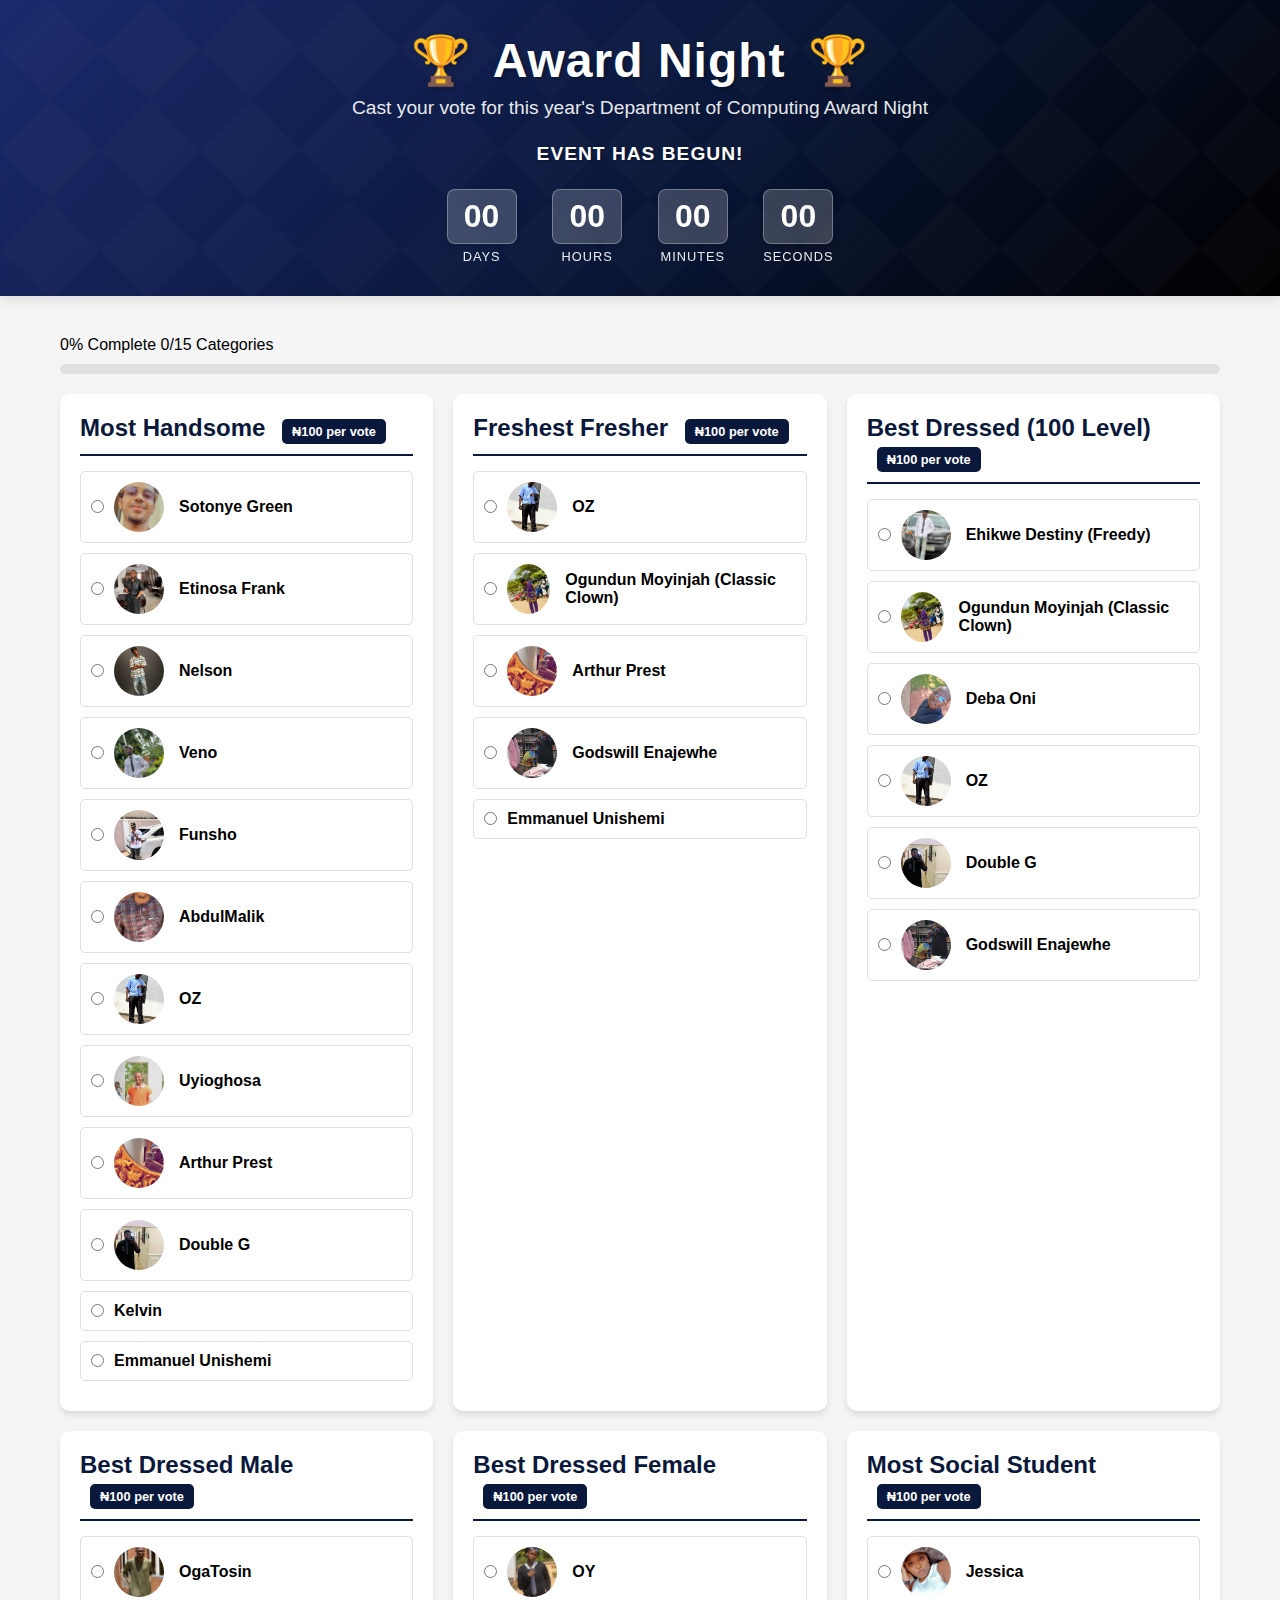
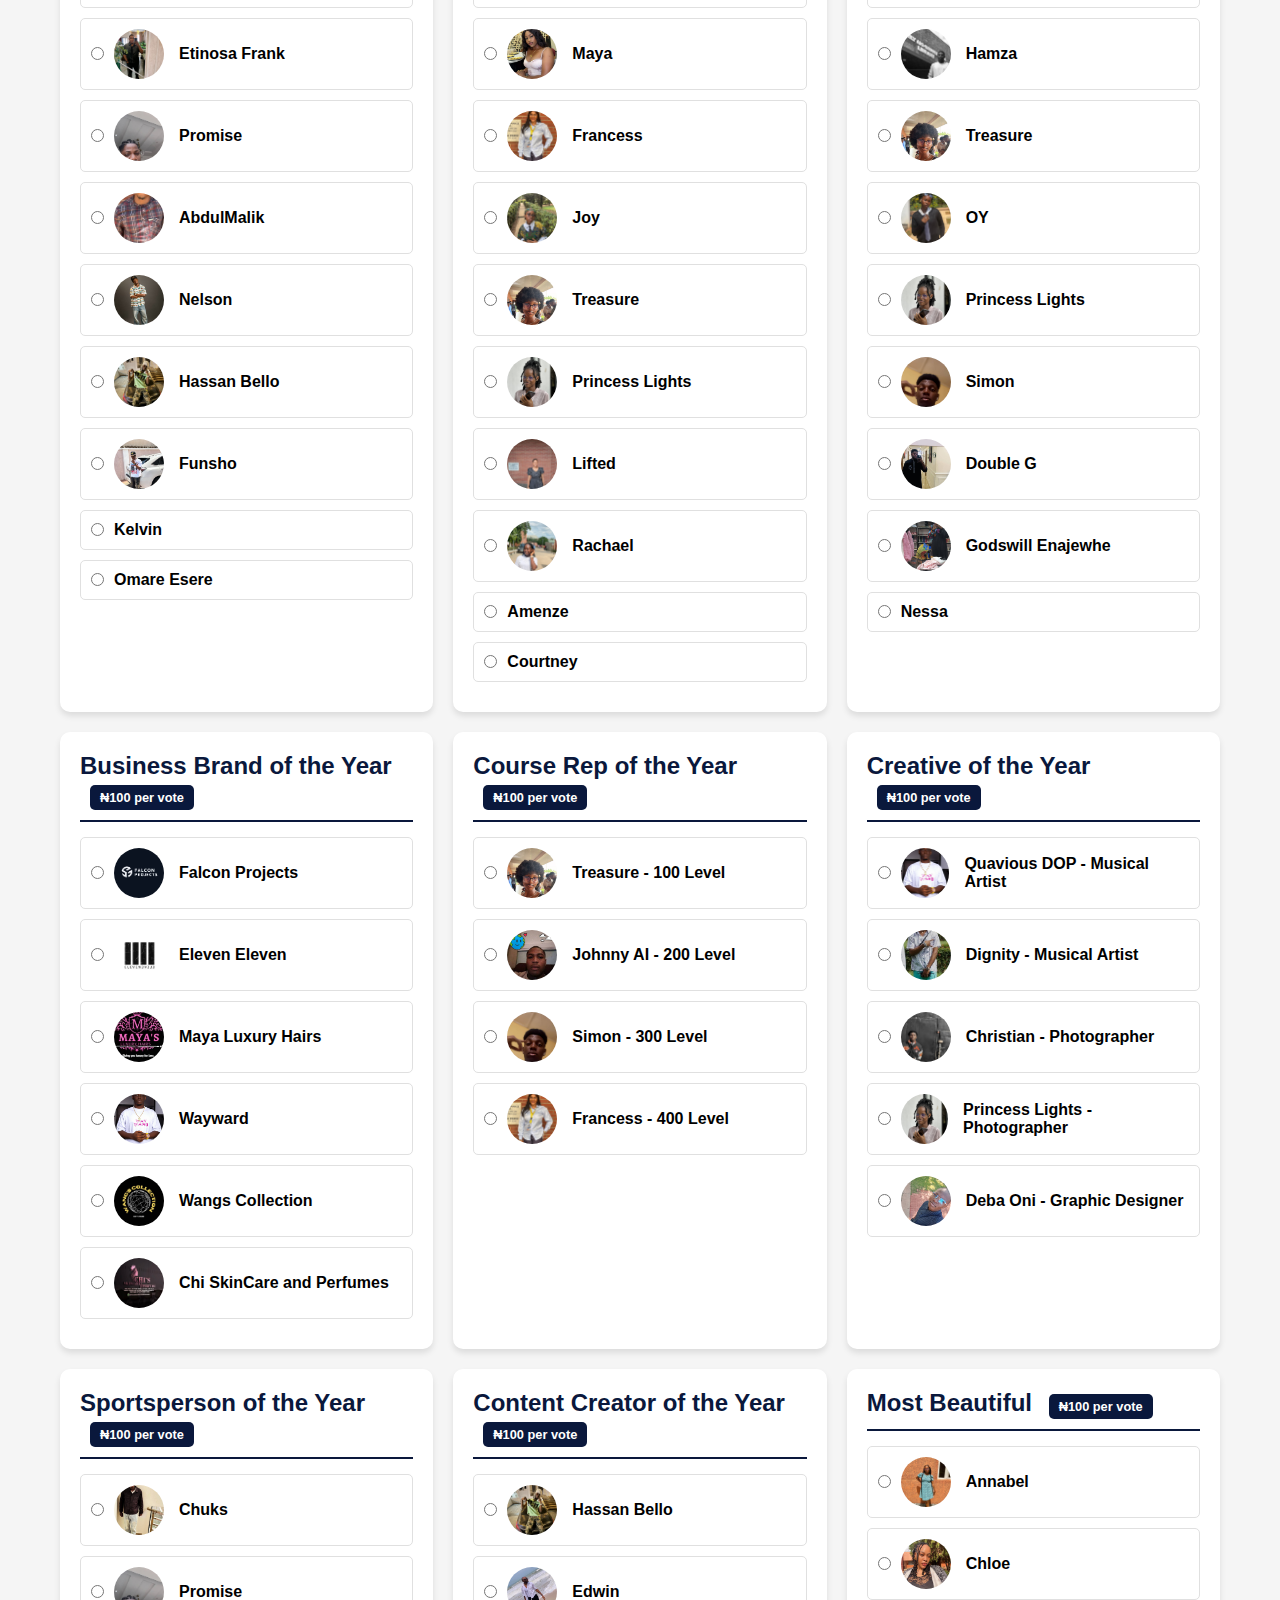
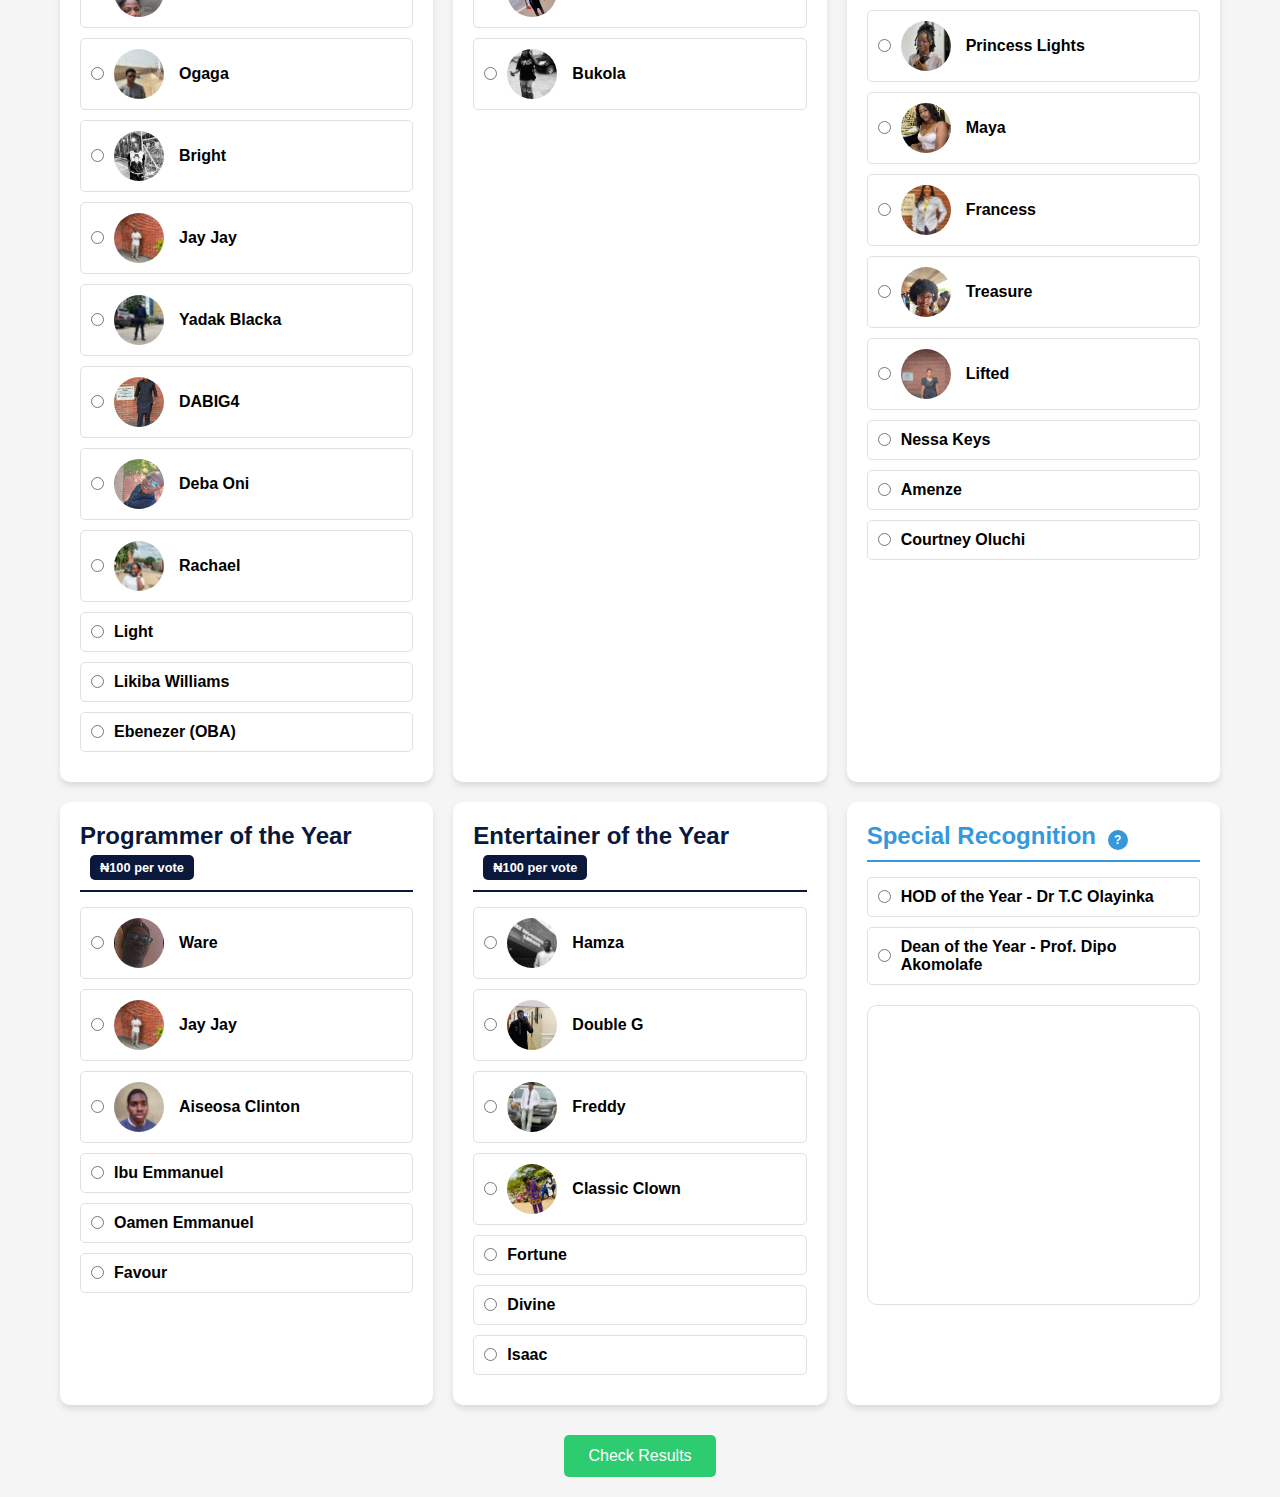
==== commit 4d8debfd: "Update index.html" ====
--- a/index.html
+++ b/index.html
@@ -912,7 +912,7 @@
 
                 <!-- Influencer Category -->
                 <div class="category paid-category" data-category="most-talented" data-paid="true">
-                    <h2>Influencer of the year <span class="paid-badge">₦100 per vote</span></h2>
+                    <h2>Content Creator of the Year <span class="paid-badge">₦100 per vote</span></h2>
                     <ul class="nominees">
                         <li class="nominee">
                             <label>
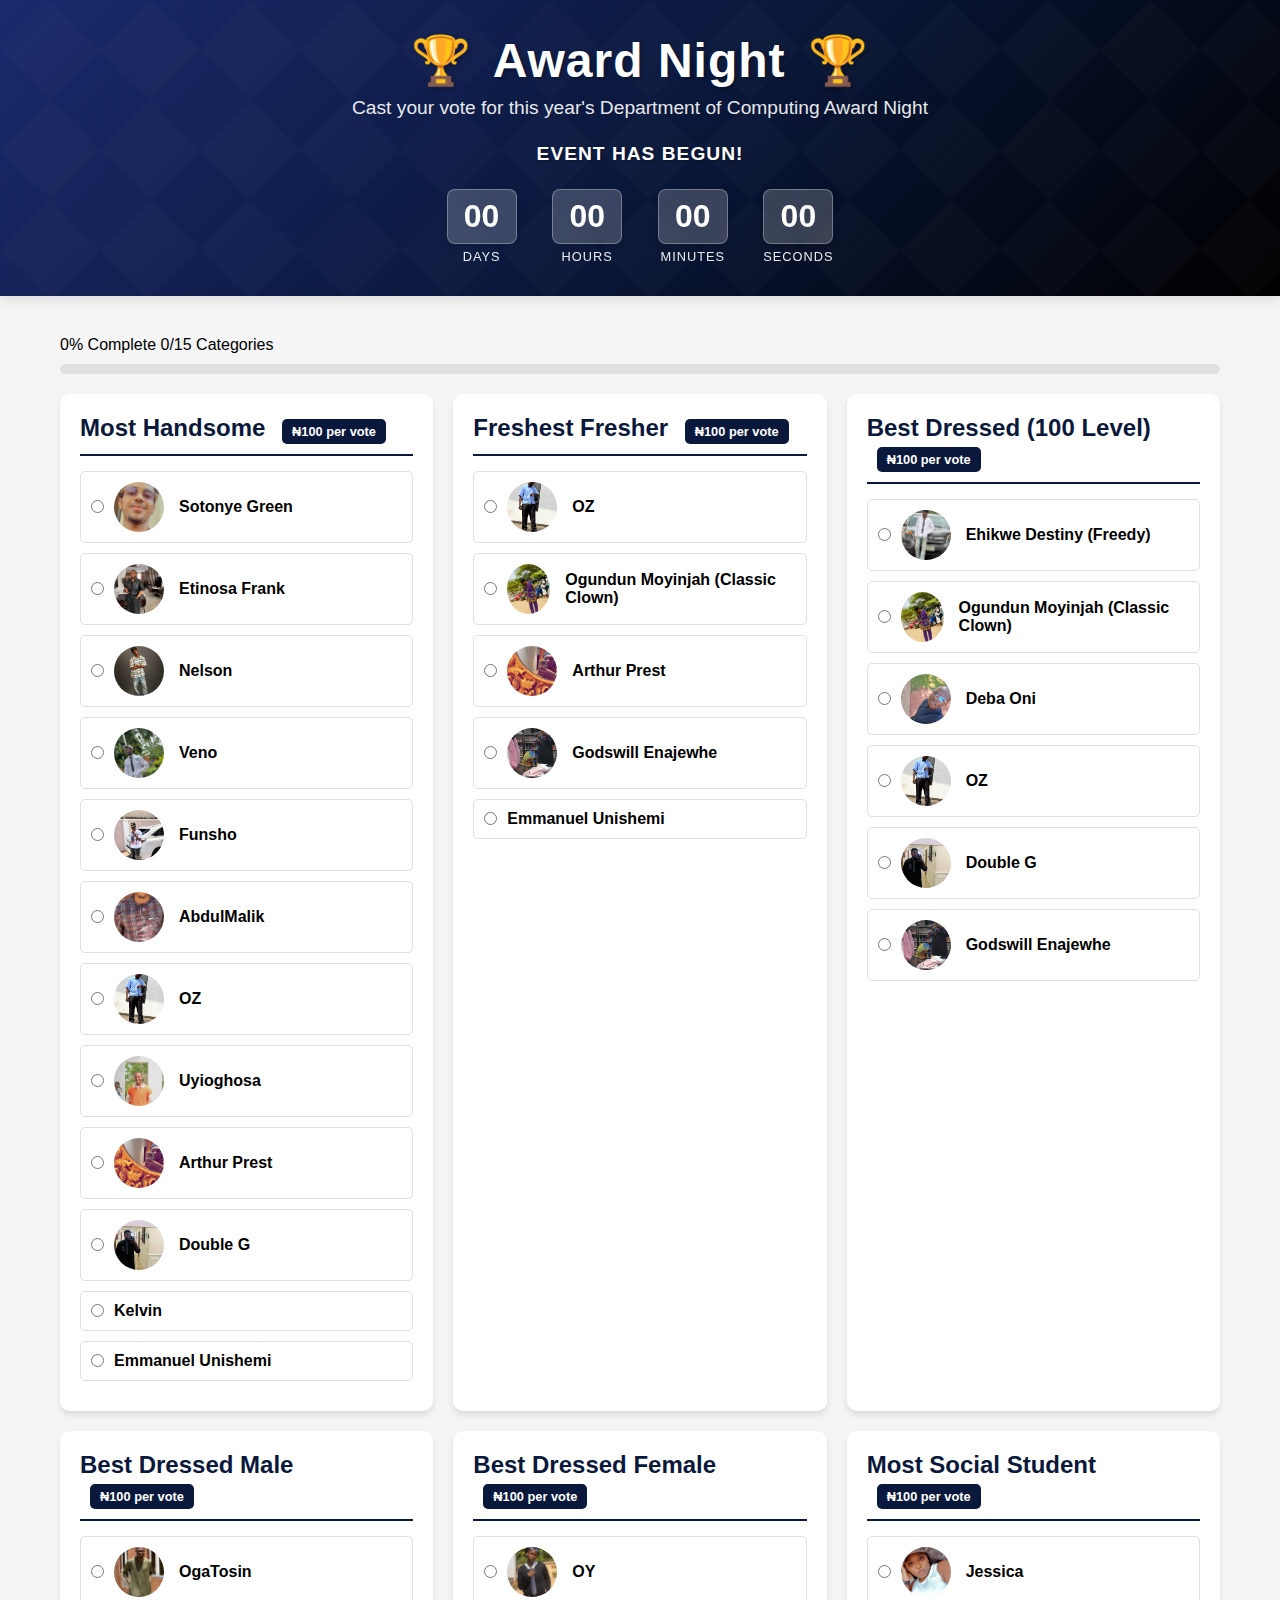
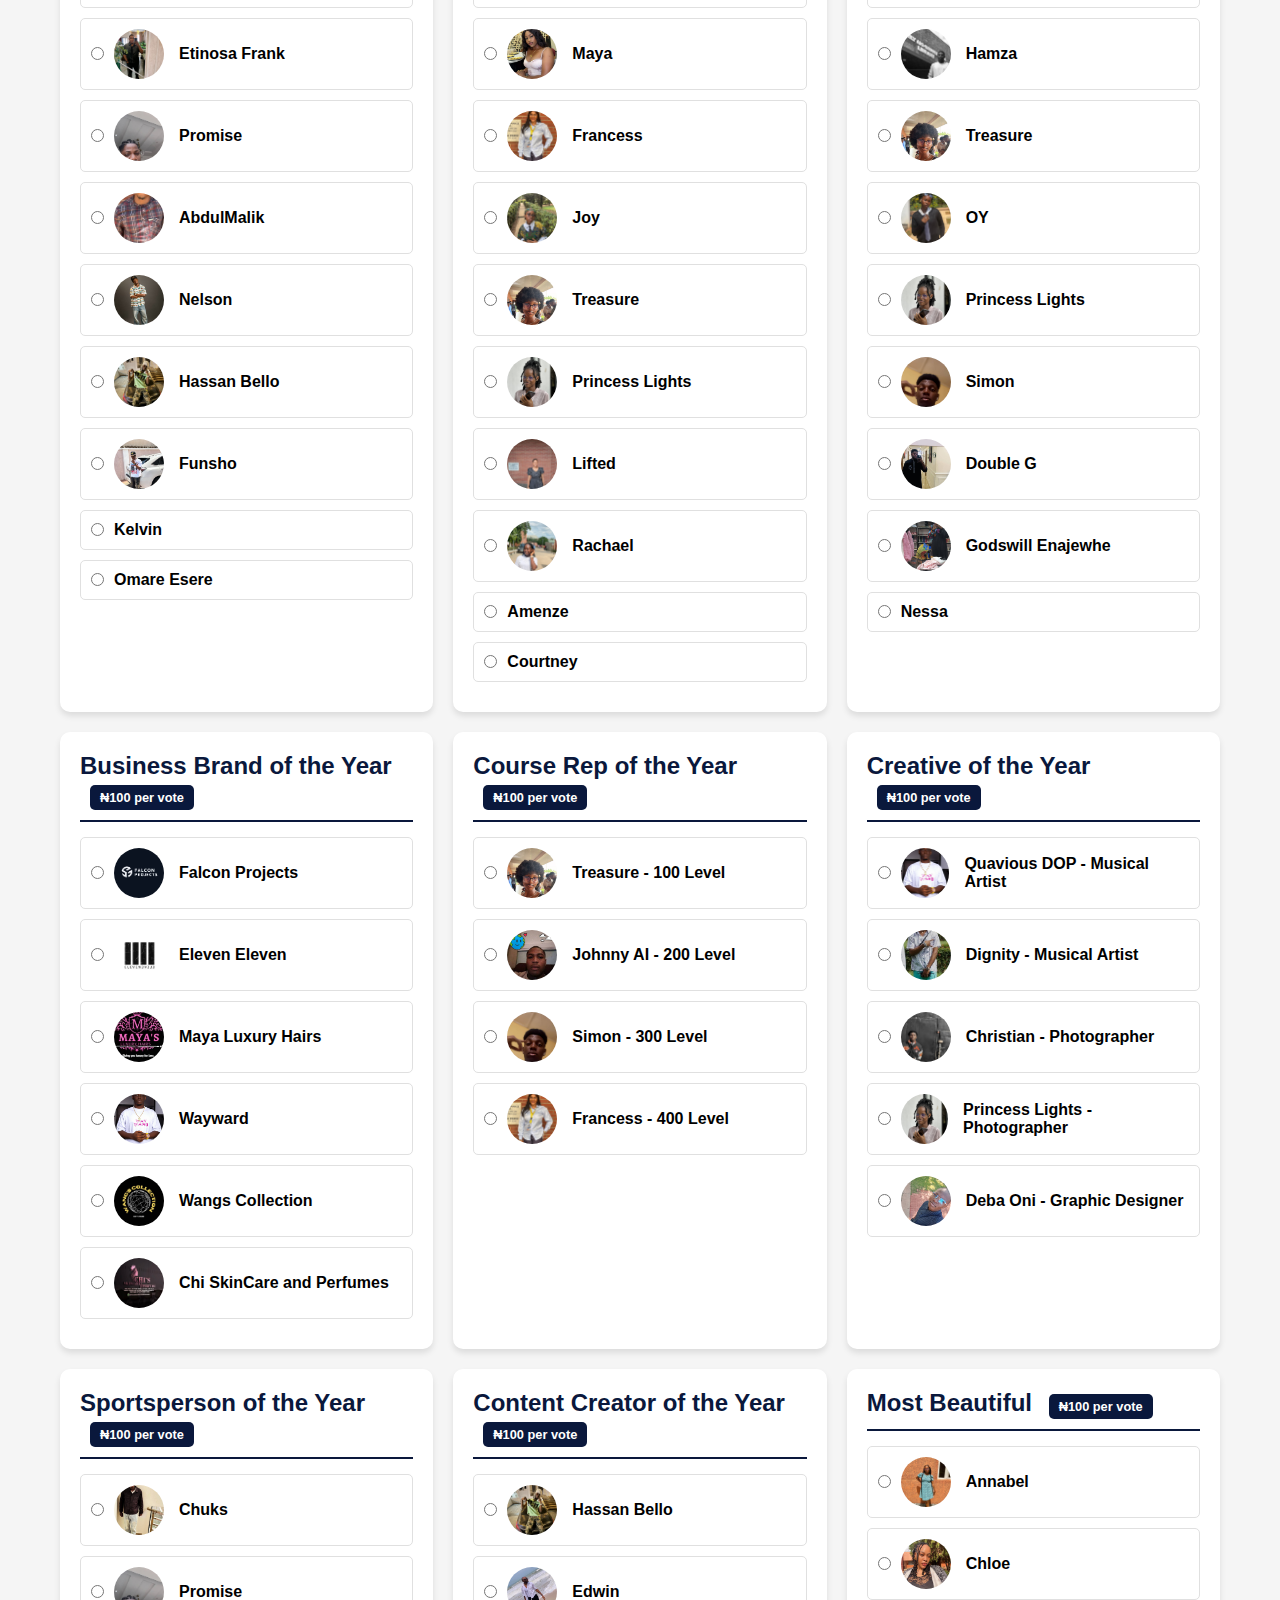
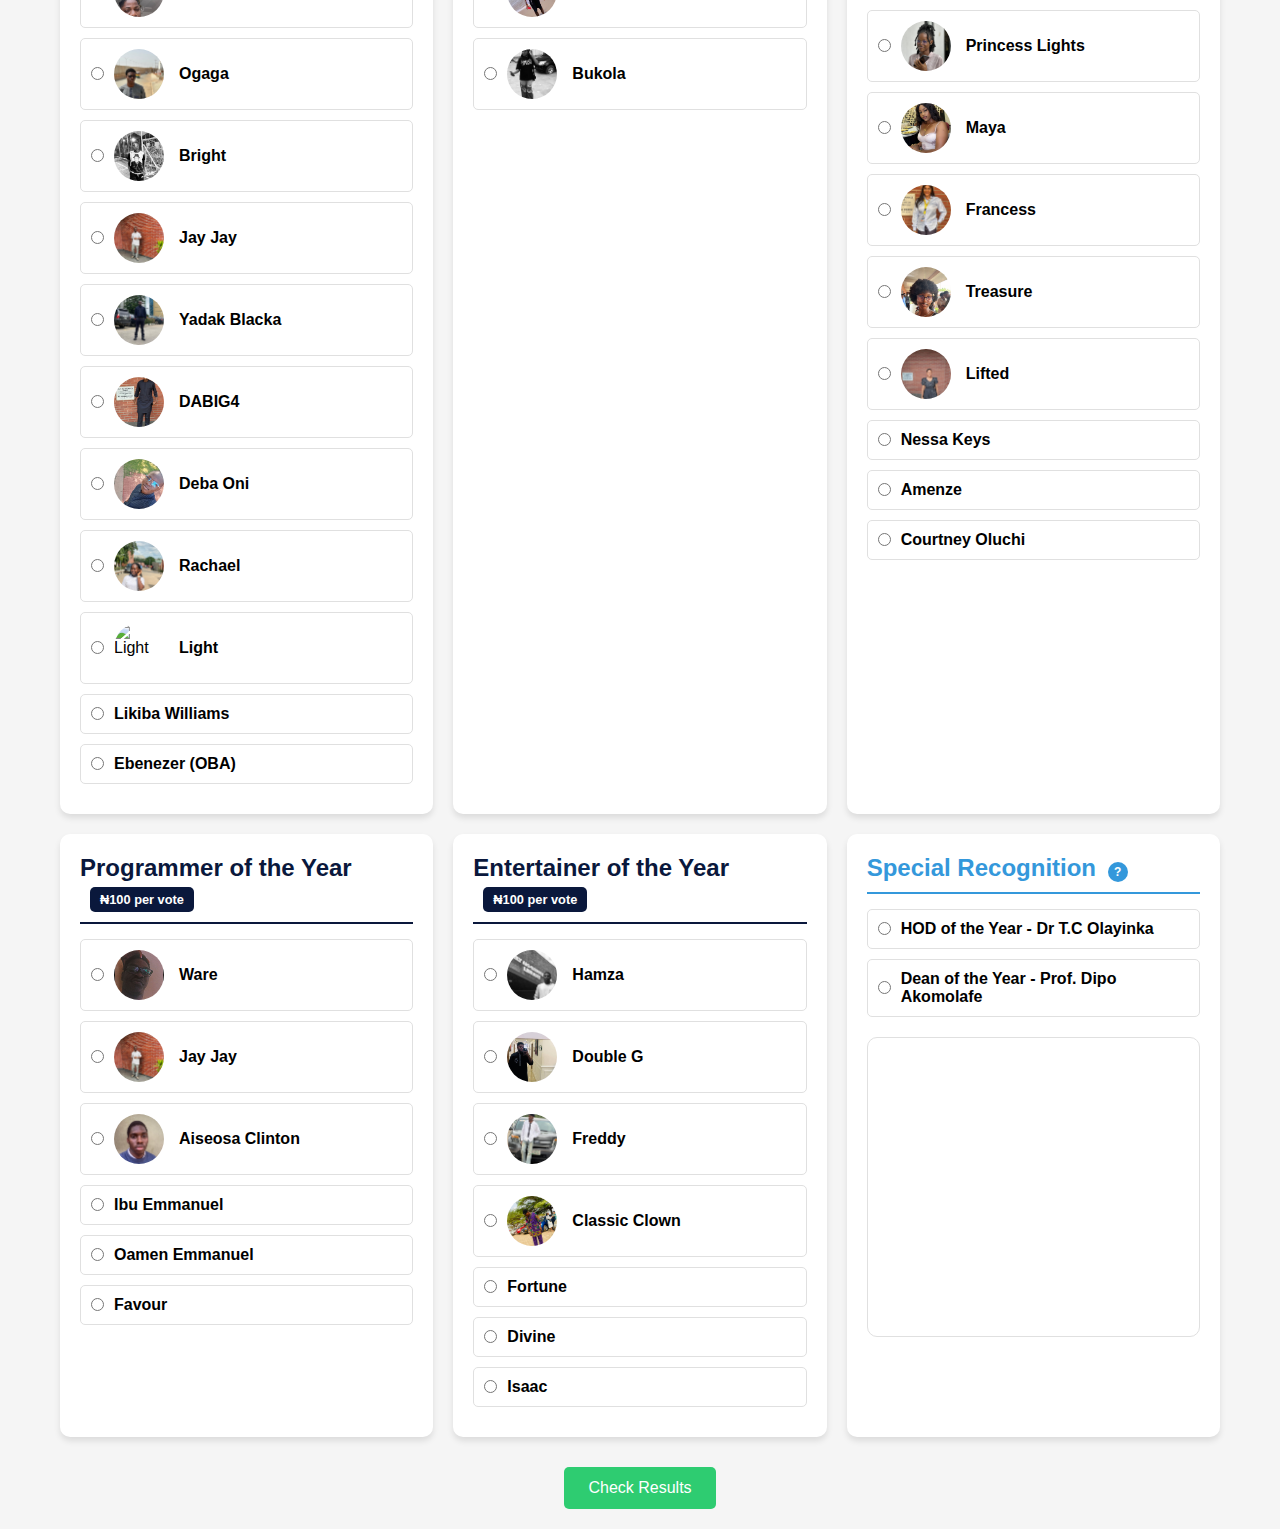
==== commit ae1c56f0: "Update index.html" ====
--- a/index.html
+++ b/index.html
@@ -880,7 +880,7 @@
                             <label>
                                 <input type="radio" name="Sportman" value="Light" data-paystack-link="https://paystack.com/pay/light-sports">
                                 <div class="nominee-info">
-                                    <!-- <img src="img/" alt="Light" class="nominee-avatar"> -->
+                                    <img src="img/light.jpeg" alt="Light" class="nominee-avatar">
                                     <span class="nominee-name">Light</span>
                                 </div>
                             </label>
@@ -911,12 +911,12 @@
                 </div>
 
                 <!-- Influencer Category -->
-                <div class="category paid-category" data-category="most-talented" data-paid="true">
+                <div class="category paid-category" data-category="Content-Creator" data-paid="true">
                     <h2>Content Creator of the Year <span class="paid-badge">₦100 per vote</span></h2>
                     <ul class="nominees">
                         <li class="nominee">
                             <label>
-                                <input type="radio" name="most-talented" value="Hassan Bello" data-paystack-link="https://paystack.com/pay/hassan-influencer">
+                                <input type="radio" name="Content-Creator" value="Hassan Bello" data-paystack-link="https://paystack.com/pay/hassan-influencer">
                                 <div class="nominee-info">
                                     <img src="img/hassan.jpeg" alt="Hassan Bello" class="nominee-avatar">
                                     <span class="nominee-name">Hassan Bello</span>
@@ -925,7 +925,7 @@
                         </li>
                         <li class="nominee">
                             <label>
-                                <input type="radio" name="most-talented" value="Edwin" data-paystack-link="https://paystack.com/pay/edwin-influencer">
+                                <input type="radio" name="Content-Creator" value="Edwin" data-paystack-link="https://paystack.com/pay/edwin-influencer">
                                 <div class="nominee-info">
                                     <img src="img/edwin.jpeg" alt="Edwin" class="nominee-avatar">
                                     <span class="nominee-name">Edwin</span>
@@ -934,7 +934,7 @@
                         </li>
                         <li class="nominee">
                             <label>
-                                <input type="radio" name="most-talented" value="Bukola" data-paystack-link="https://paystack.com/pay/bukola-influence">
+                                <input type="radio" name="Content-Creator" value="Bukola" data-paystack-link="https://paystack.com/pay/bukola-influence">
                                 <div class="nominee-info">
                                     <img src="img/deborah.jpeg" alt="Bukola" class="nominee-avatar">
                                     <span class="nominee-name">Bukola</span>
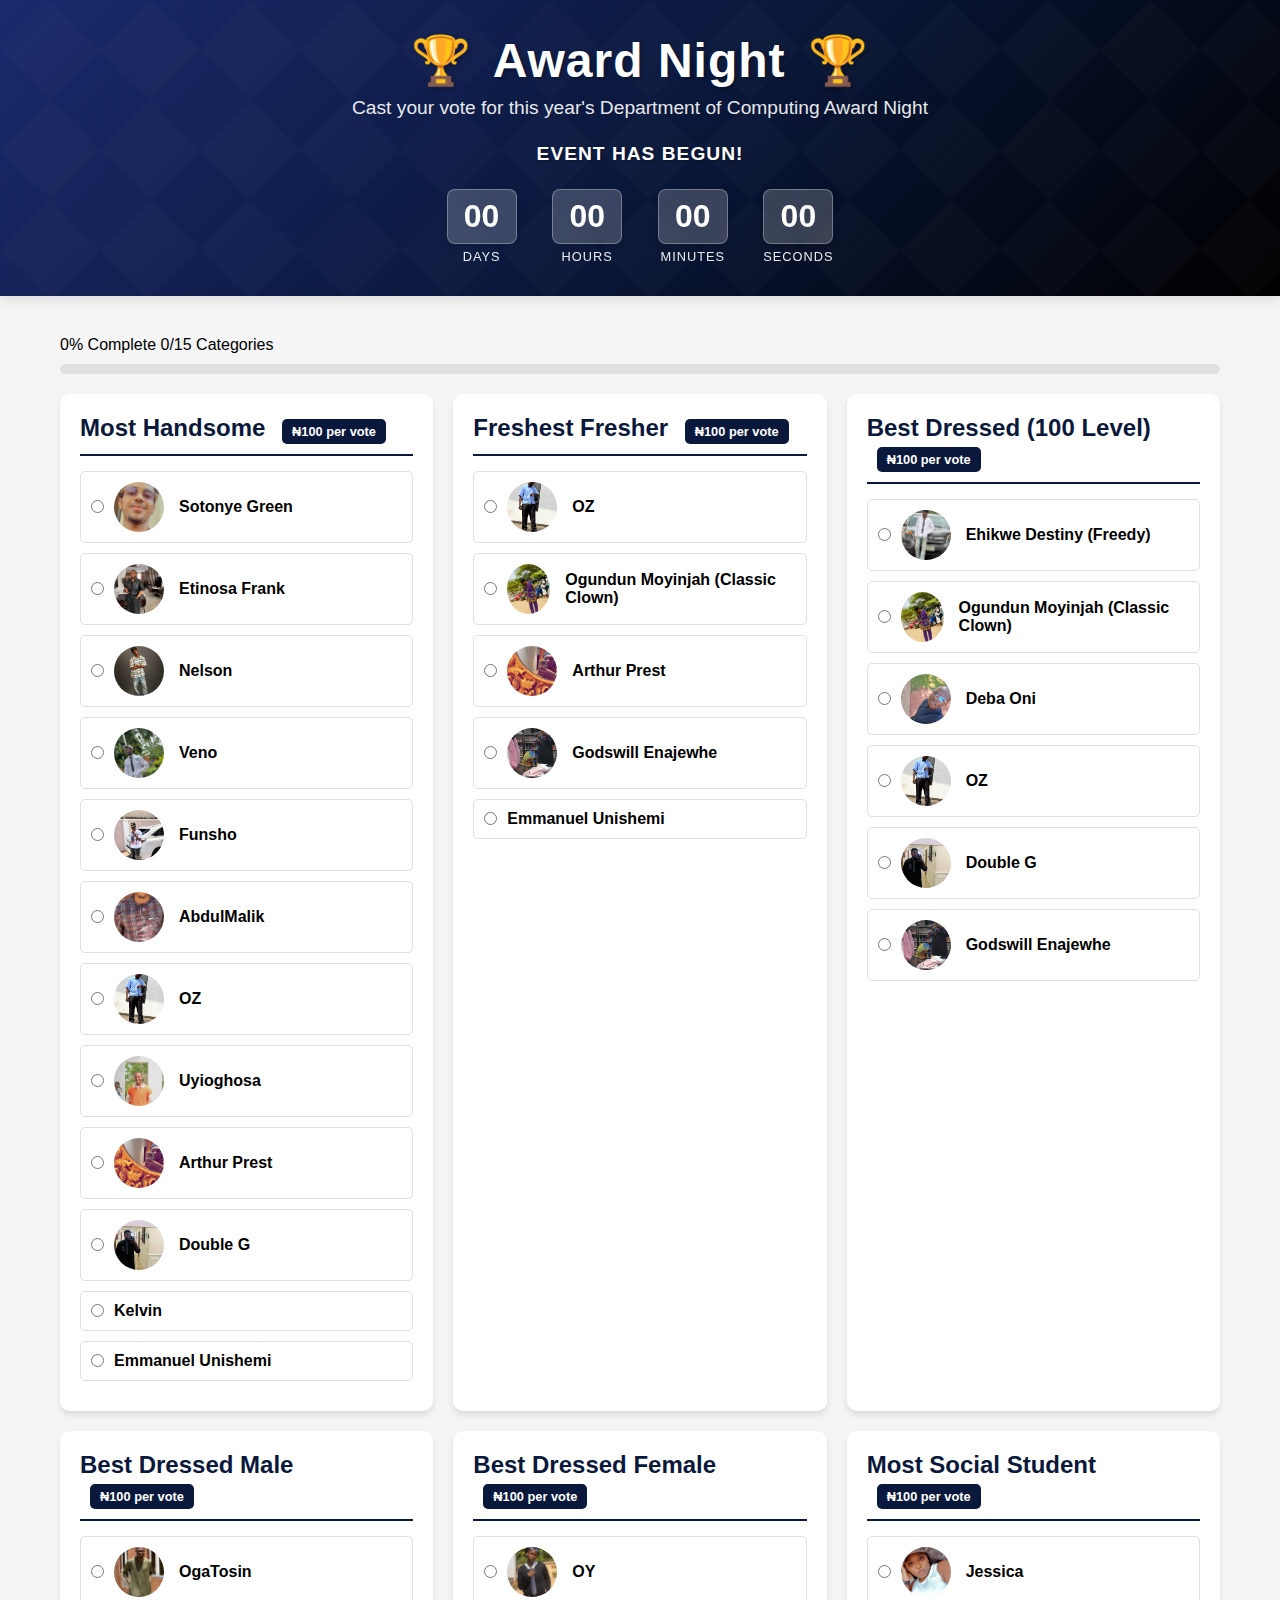
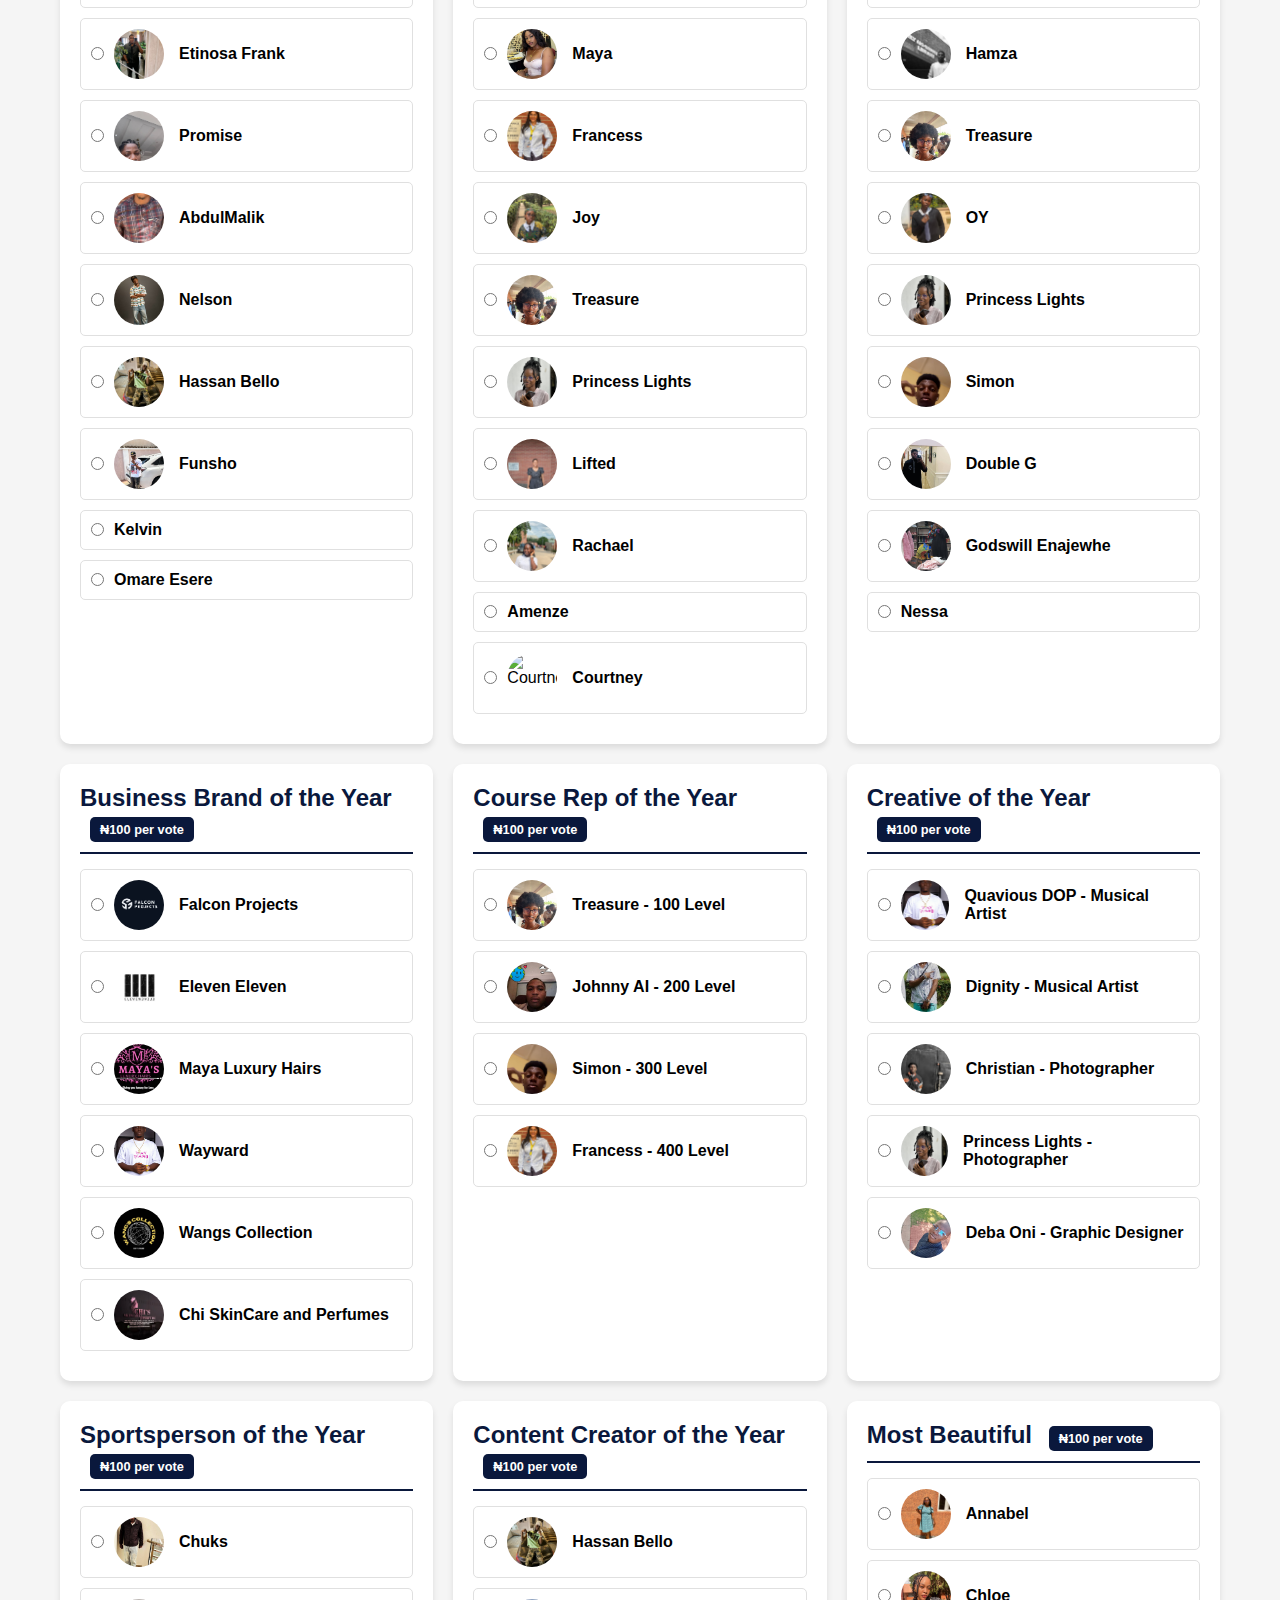
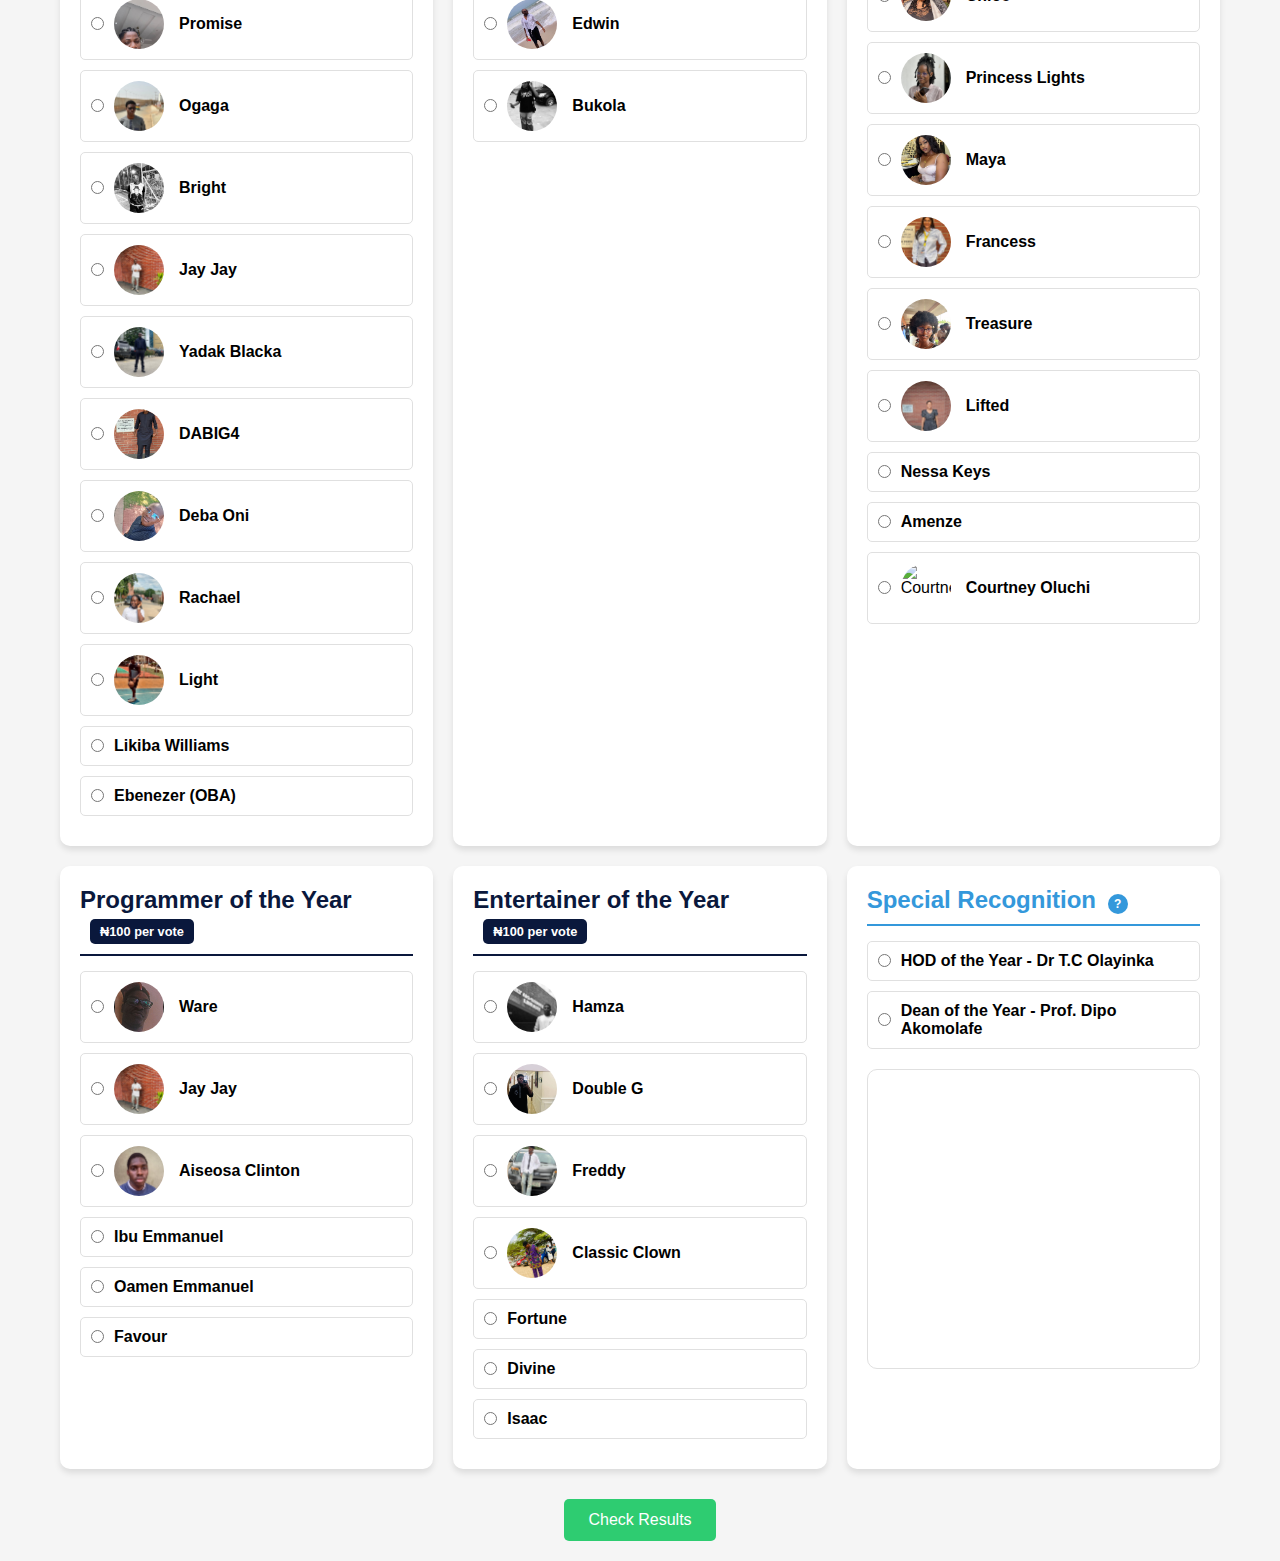
==== commit dfc992cc: "Update index.html" ====
--- a/index.html
+++ b/index.html
@@ -508,7 +508,7 @@
                             <label>
                                 <input type="radio" name="best-dressed-female" value="Courtney" data-paystack-link="https://paystack.com/pay/courtney">
                                 <div class="nominee-info">
-                                    <!-- <img src="/api/placeholder/50/50" alt="Courtney" class="nominee-avatar"> -->
+                                    <img src="img/courtney.jpeg" alt="Courtney" class="nominee-avatar">
                                     <span class="nominee-name">Courtney</span>
                                 </div>
                             </label>
@@ -1043,7 +1043,7 @@
                             <label>
                                 <input type="radio" name="most-beautiful" value="Courtney Oluchi" data-paystack-link="https://paystack.com/pay/courtney-beautiful">
                                 <div class="nominee-info">
-                                    <!-- <img src="/api/placeholder/50/50" alt="Courtney Oluchi" class="nominee-avatar"> -->
+                                    <img src="img/courtney.jpeg" alt="Courtney" class="nominee-avatar">
                                     <span class="nominee-name">Courtney Oluchi</span>
                                 </div>
                             </label>
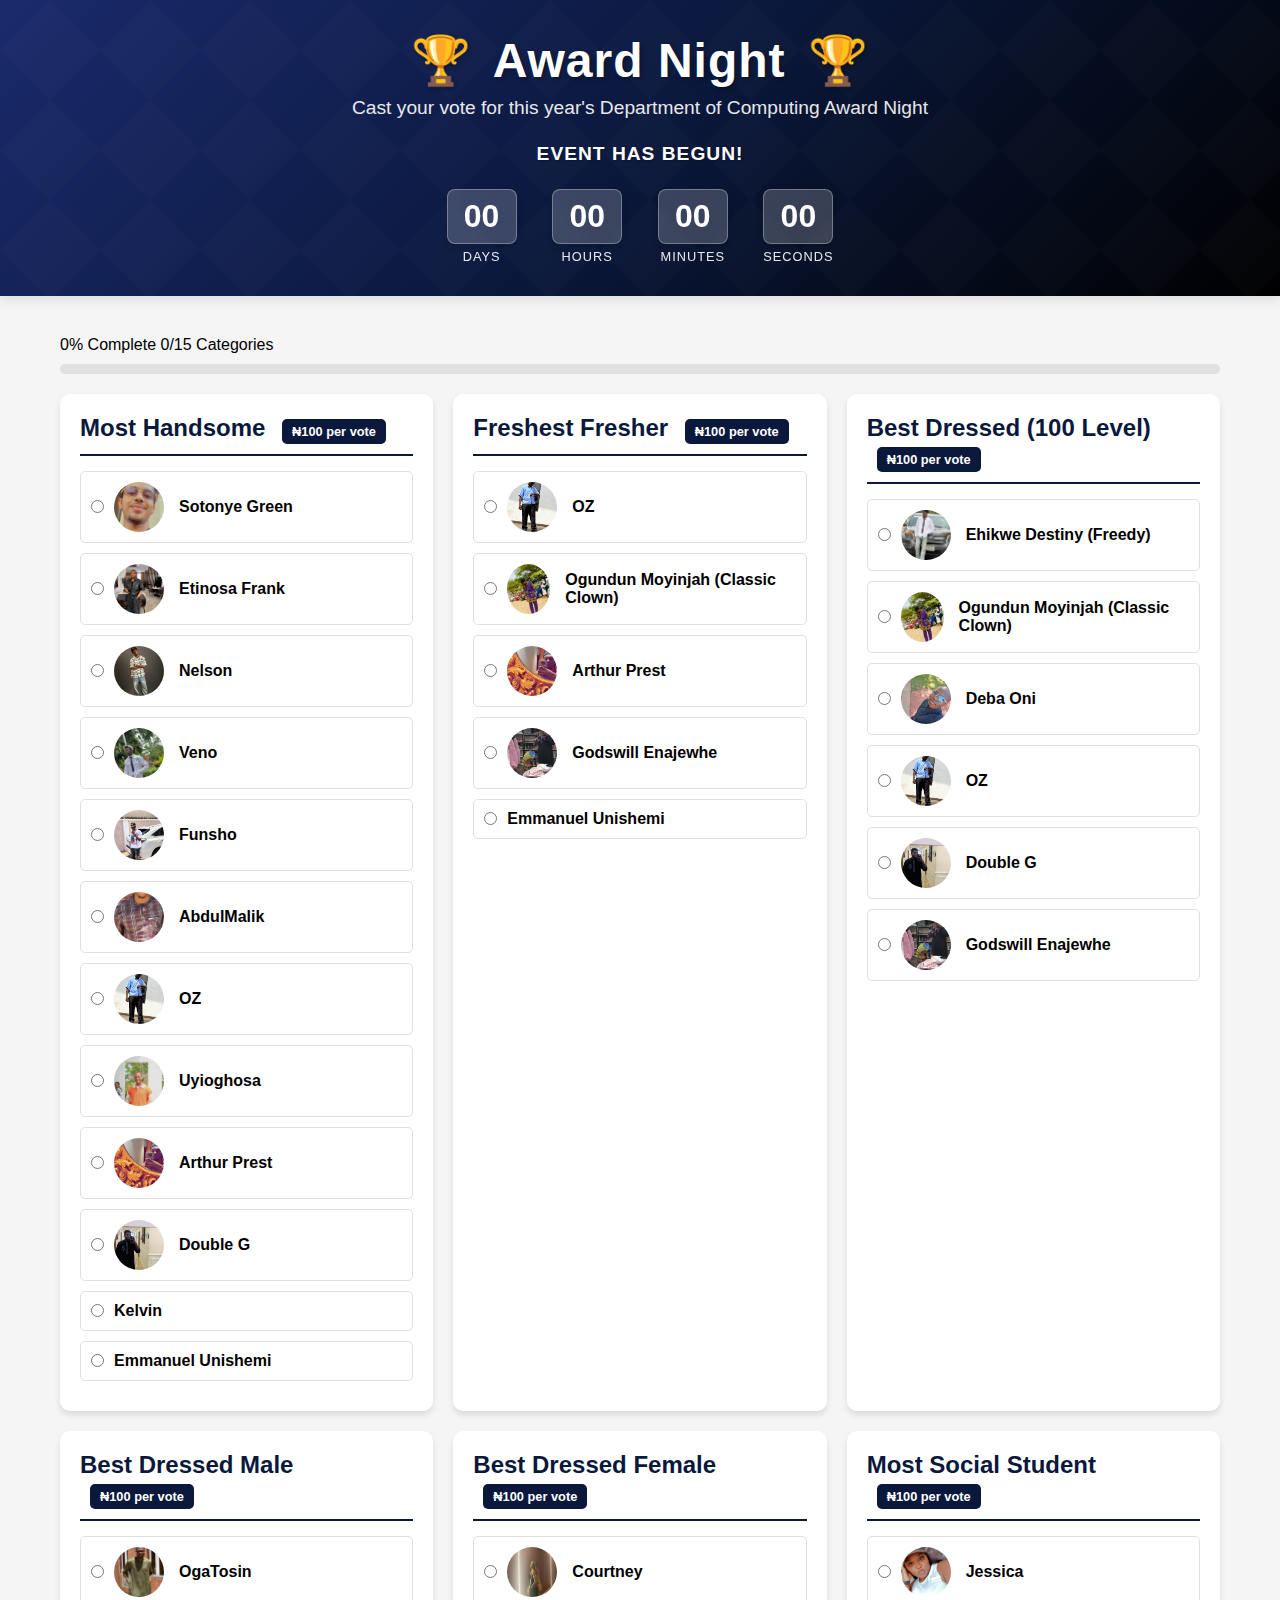
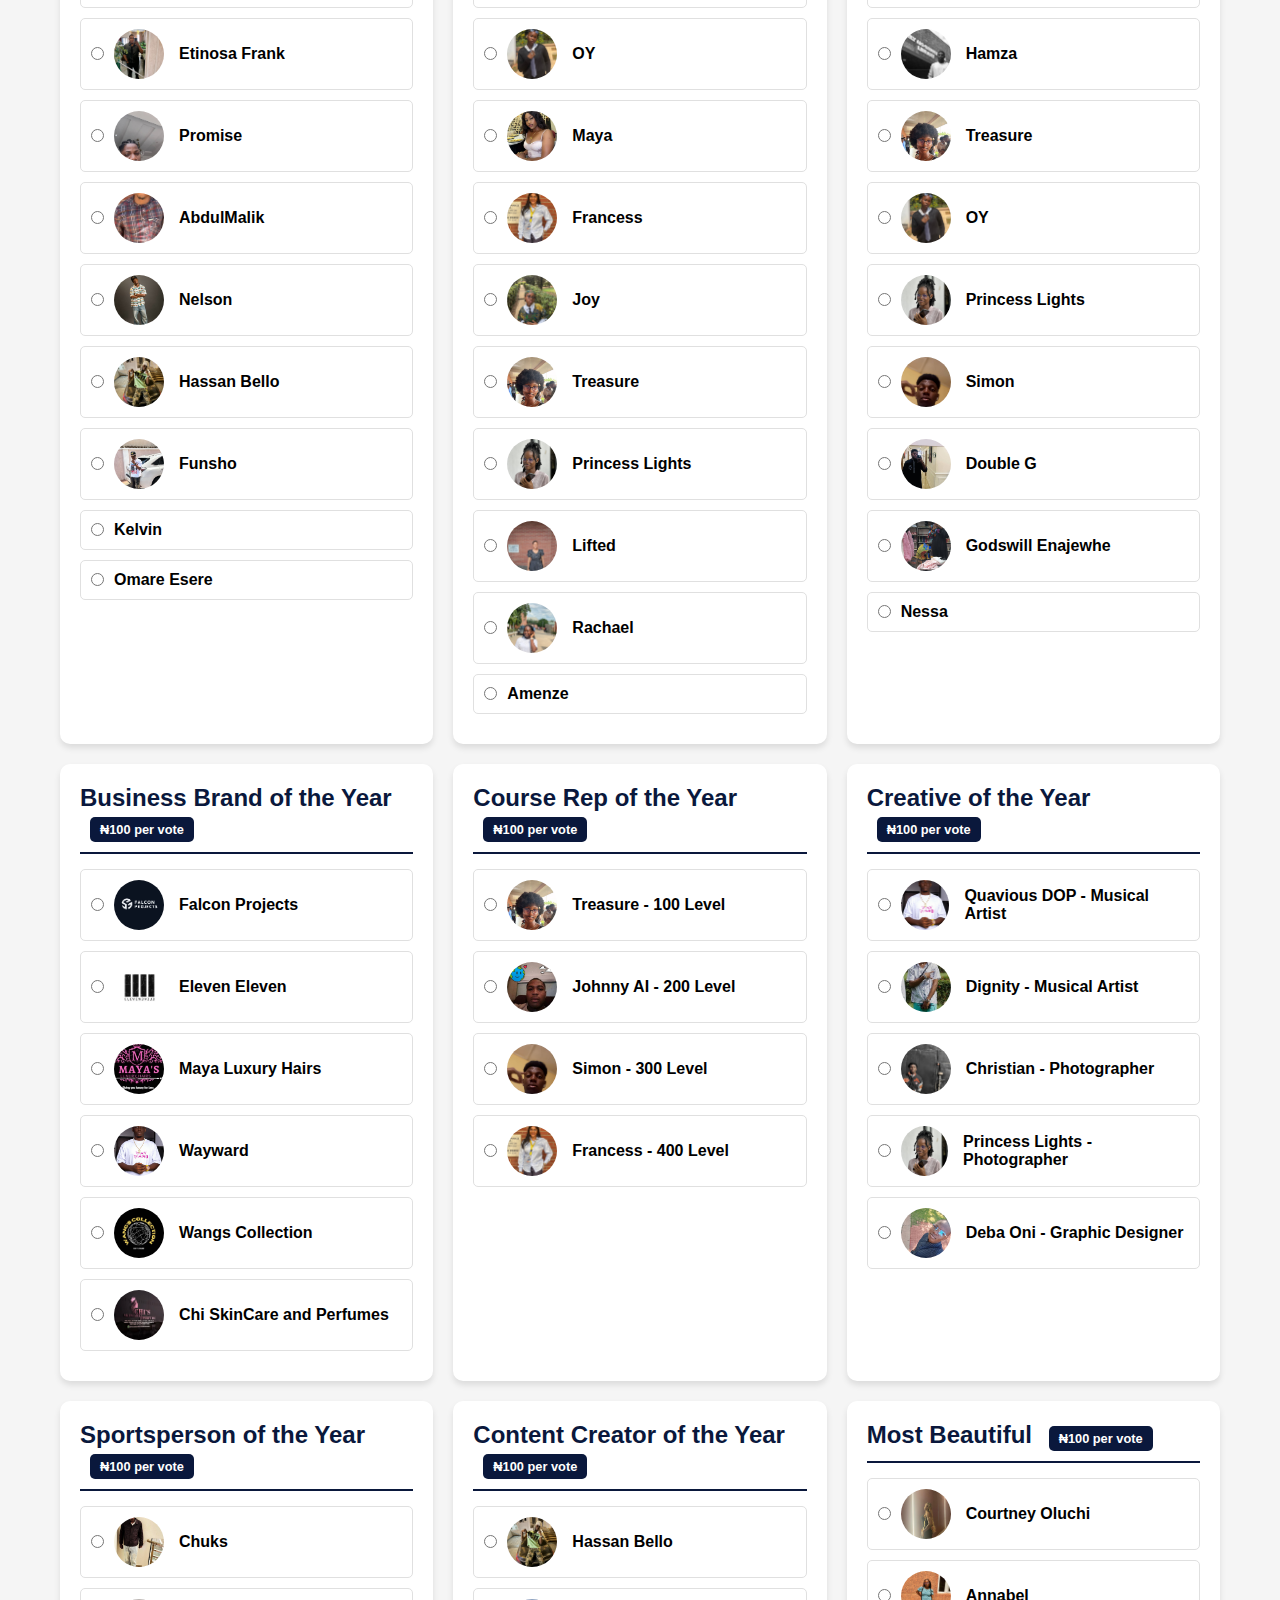
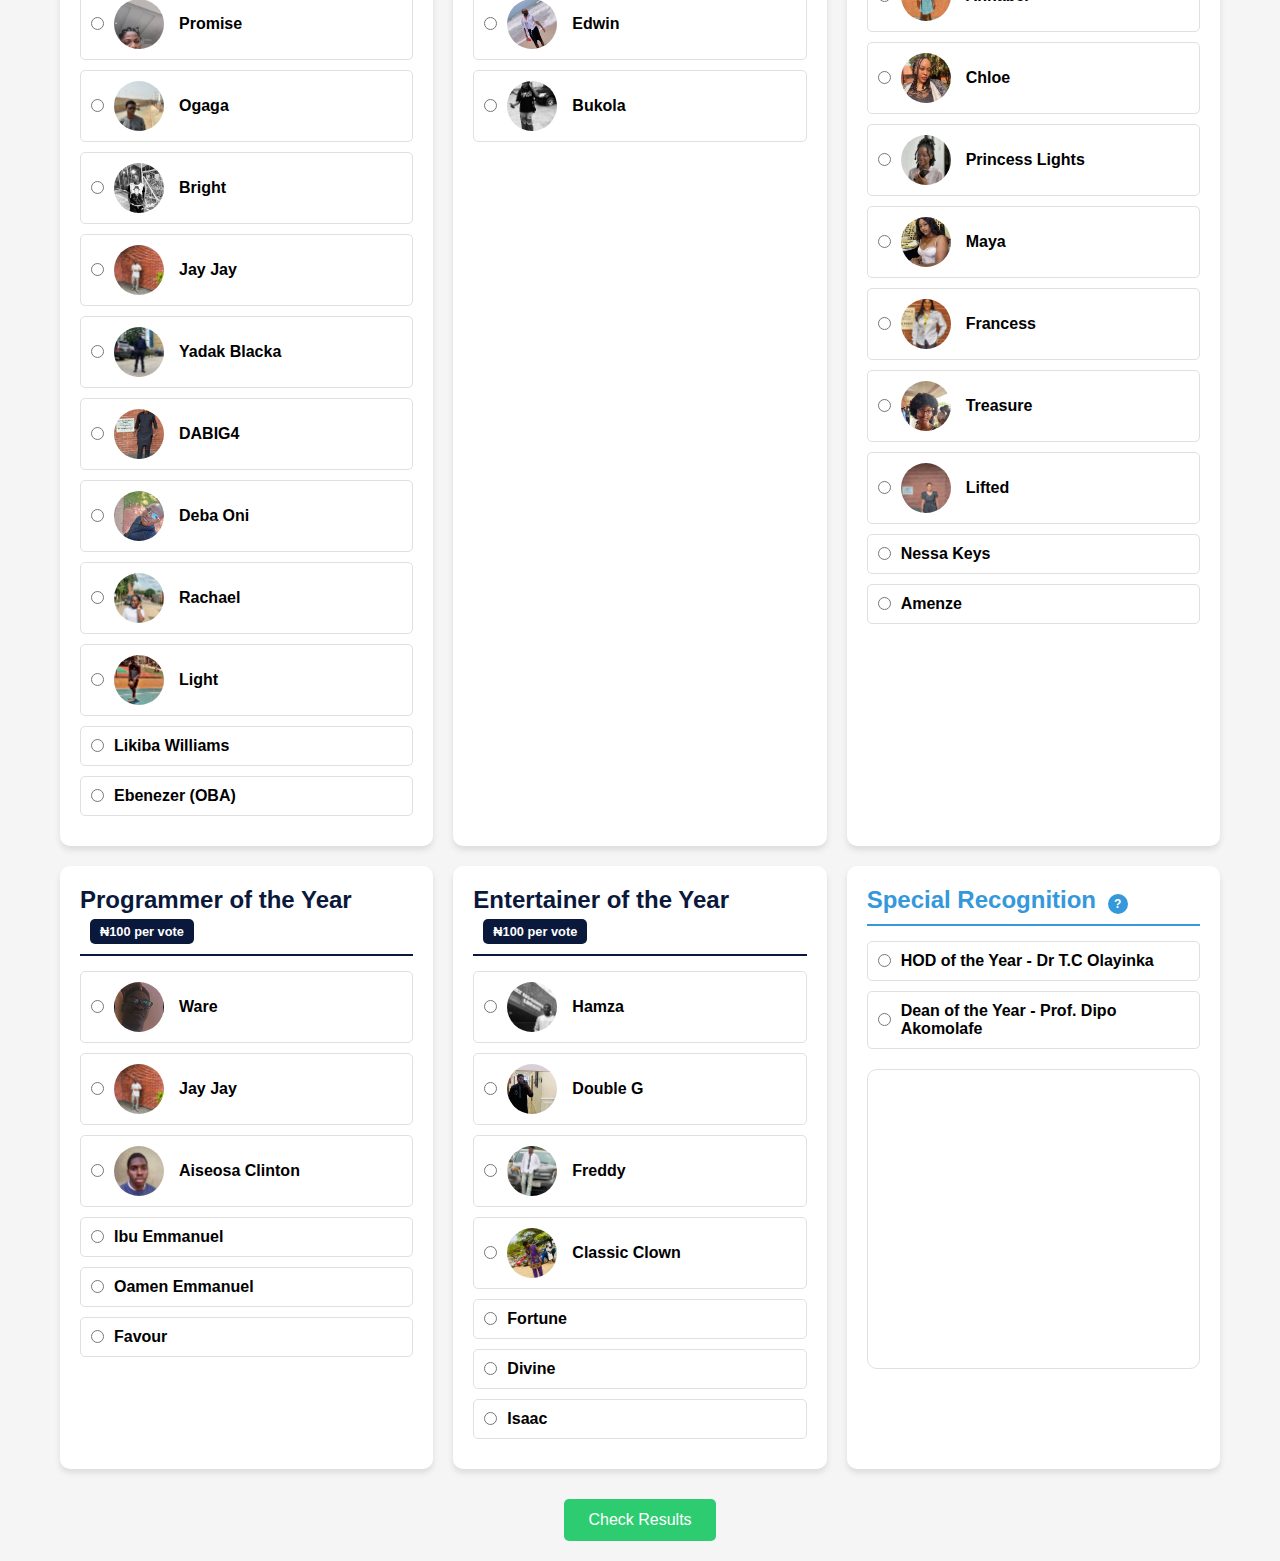
==== commit 23600cbe: "Update index.html" ====
--- a/index.html
+++ b/index.html
@@ -413,6 +413,16 @@
                 <div class="category paid-category" data-category="best-dressed-female" data-paid="true">
                     <h2>Best Dressed Female <span class="paid-badge">₦100 per vote</span></h2>
                     <ul class="nominees">
+
+                         <li class="nominee">
+                            <label>
+                                <input type="radio" name="best-dressed-female" value="Courtney" data-paystack-link="https://paystack.com/pay/courtney">
+                                <div class="nominee-info">
+                                    <img src="img/courtney.jpeg" alt="Courtney" class="nominee-avatar">
+                                    <span class="nominee-name">Courtney</span>
+                                </div>
+                            </label>
+                        </li>
                         
                         <li class="nominee">
                             <label>
@@ -504,15 +514,7 @@
                             </label>
                         </li>
 
-                        <li class="nominee">
-                            <label>
-                                <input type="radio" name="best-dressed-female" value="Courtney" data-paystack-link="https://paystack.com/pay/courtney">
-                                <div class="nominee-info">
-                                    <img src="img/courtney.jpeg" alt="Courtney" class="nominee-avatar">
-                                    <span class="nominee-name">Courtney</span>
-                                </div>
-                            </label>
-                        </li>
+                       
 
                         
                     </ul>
@@ -948,6 +950,18 @@
                 <div class="category paid-category" data-category="most-beautiful" data-paid="true">
                     <h2>Most Beautiful <span class="paid-badge">₦100 per vote</span></h2>
                     <ul class="nominees">
+
+
+
+                         <li class="nominee">
+                            <label>
+                                <input type="radio" name="most-beautiful" value="Courtney Oluchi" data-paystack-link="https://paystack.com/pay/courtney-beautiful">
+                                <div class="nominee-info">
+                                    <img src="img/courtney.jpeg" alt="Courtney" class="nominee-avatar">
+                                    <span class="nominee-name">Courtney Oluchi</span>
+                                </div>
+                            </label>
+                        </li>
                         <li class="nominee">
                             <label>
                                 <input type="radio" name="most-beautiful" value="Annabel" data-paystack-link="https://paystack.com/pay/annabel-beautiful">
@@ -1039,15 +1053,7 @@
                         </li>
 
 
-                        <li class="nominee">
-                            <label>
-                                <input type="radio" name="most-beautiful" value="Courtney Oluchi" data-paystack-link="https://paystack.com/pay/courtney-beautiful">
-                                <div class="nominee-info">
-                                    <img src="img/courtney.jpeg" alt="Courtney" class="nominee-avatar">
-                                    <span class="nominee-name">Courtney Oluchi</span>
-                                </div>
-                            </label>
-                        </li>
+                       
                         
                         
                     </ul>
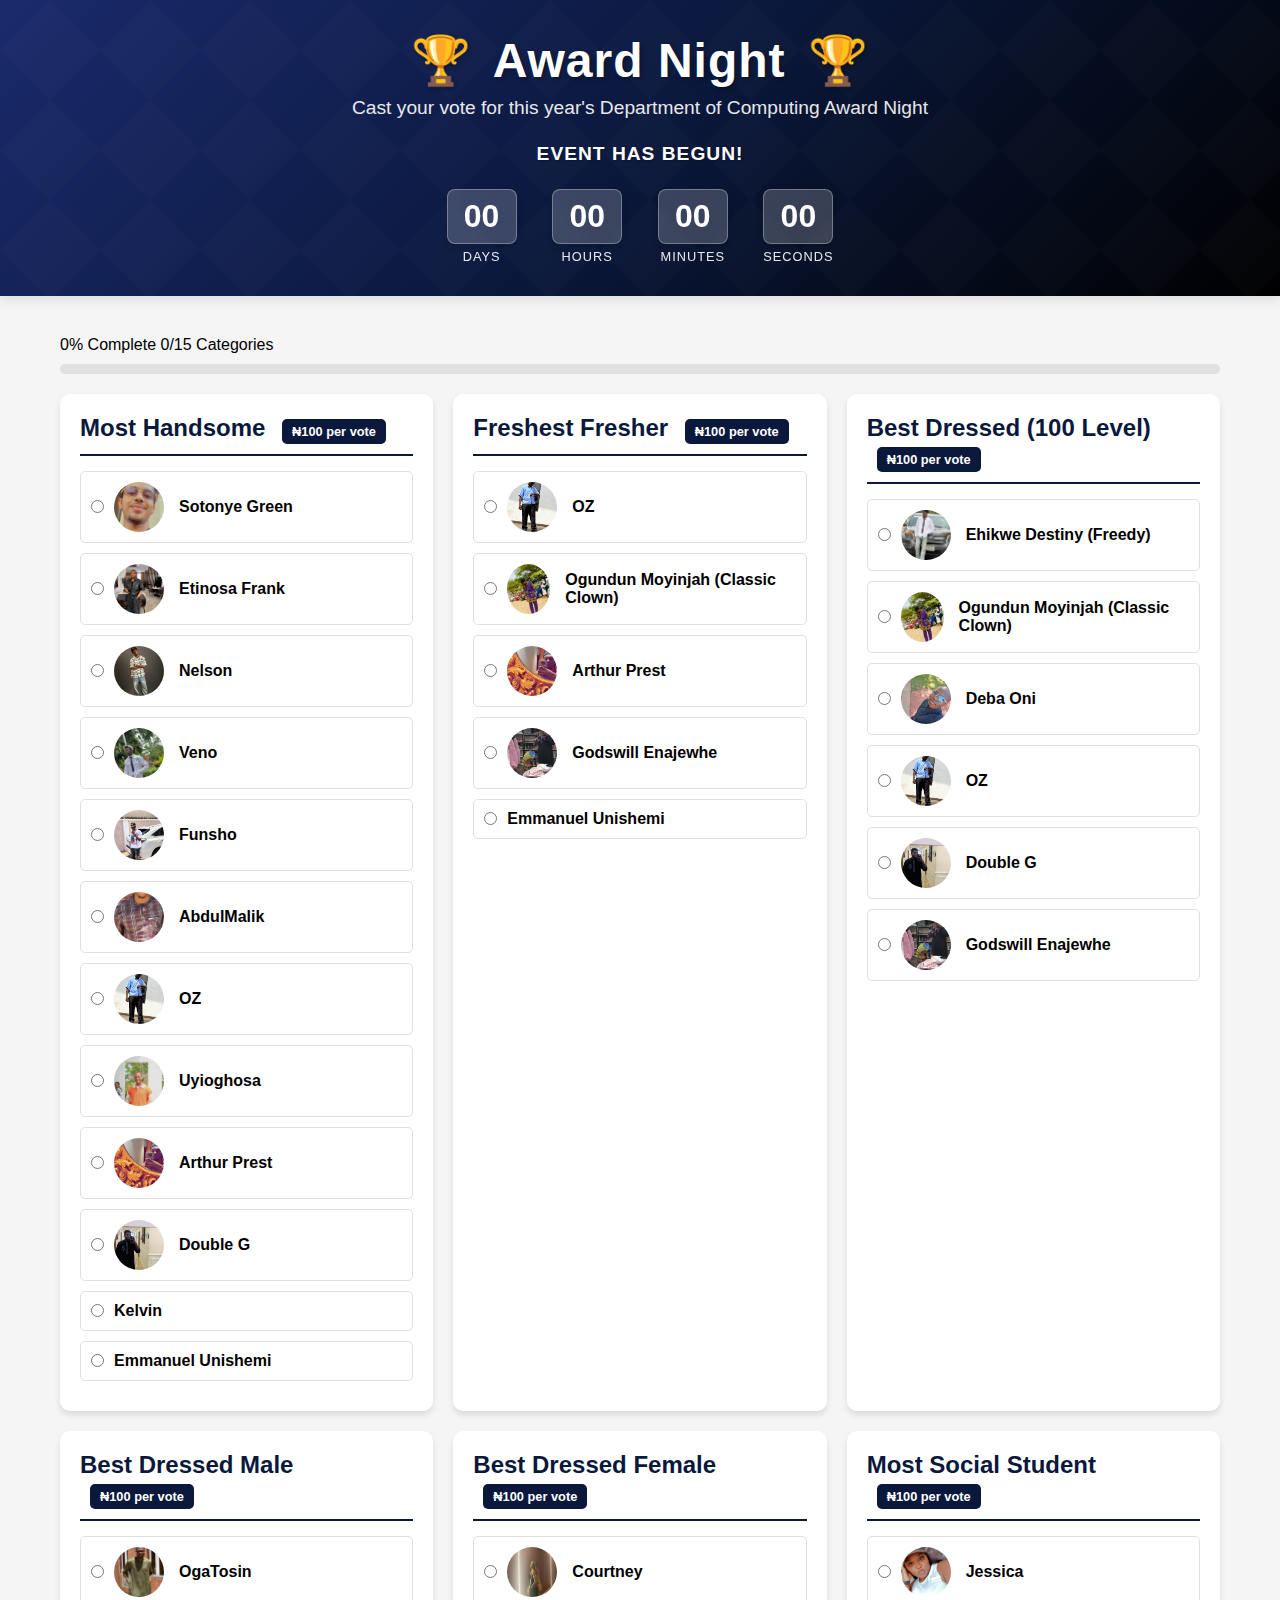
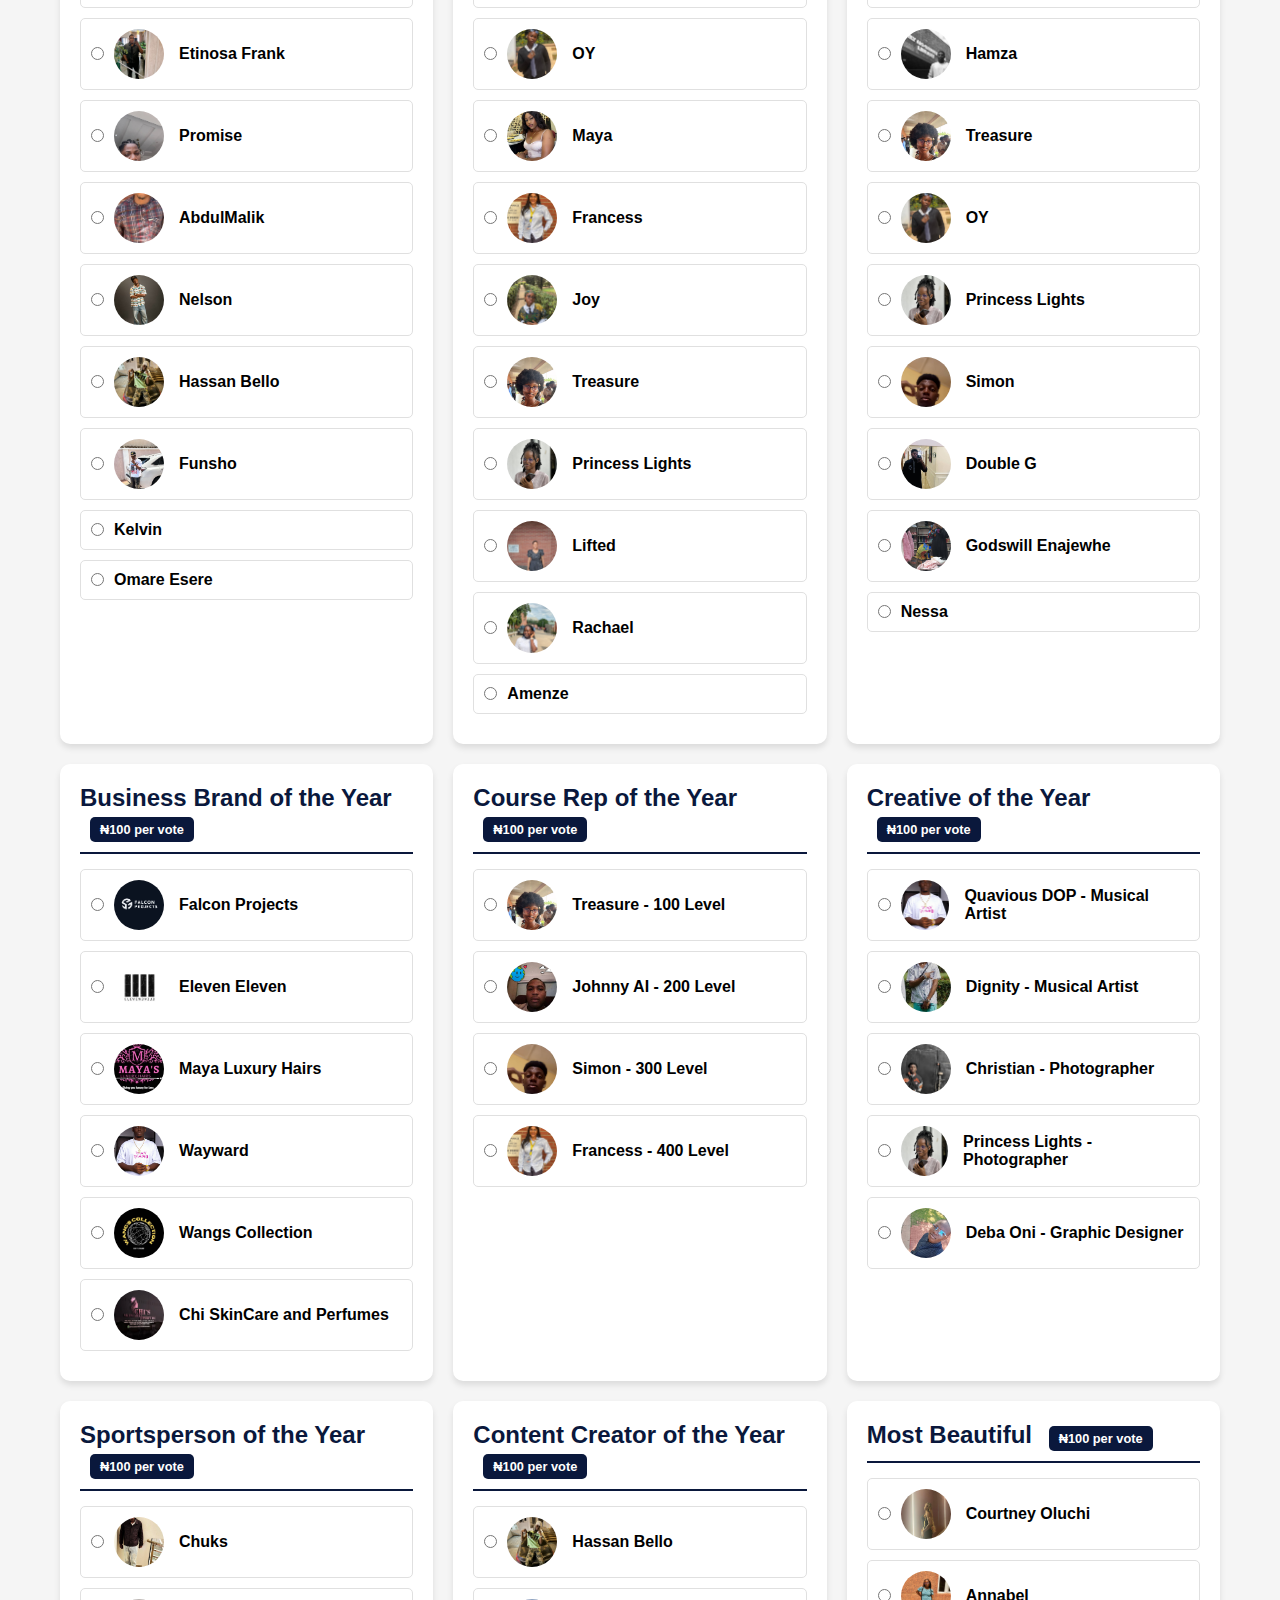
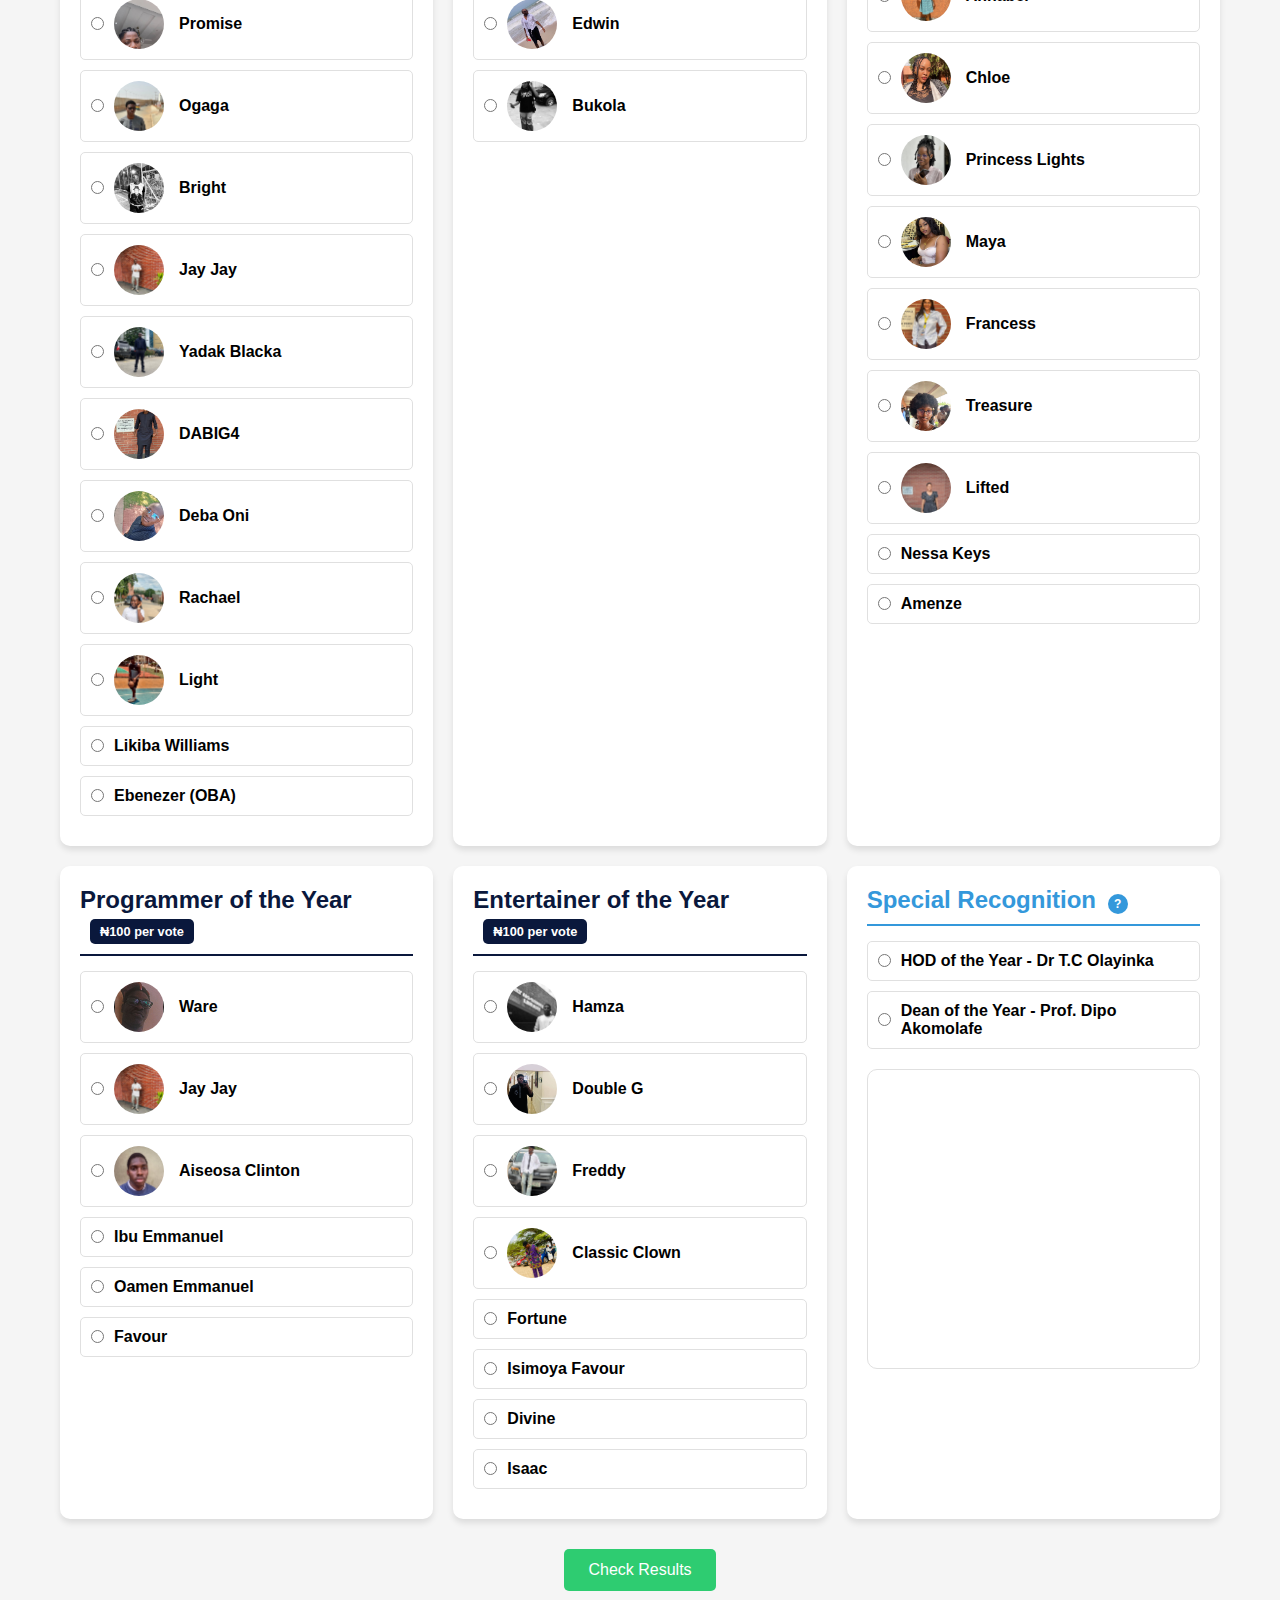
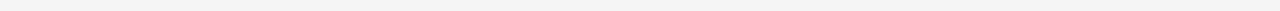
==== commit 35ad898e: "Update index.html" ====
--- a/index.html
+++ b/index.html
@@ -1180,6 +1180,16 @@
                             </label>
                         </li>
 
+                         <li class="nominee">
+                            <label>
+                                <input type="radio" name="Entertainer" value="Isimoya Favour" data-paystack-link="https://paystack.com/pay/isimoya-favour">
+                                <div class="nominee-info">
+
+                                    <span class="nominee-name">Isimoya Favour</span>
+                                </div>
+                            </label>
+                        </li>
+
                         <li class="nominee">
                             <label>
                                 <input type="radio" name="Entertainer" value="Divine" data-paystack-link="https://paystack.com/pay/divine-clown">
